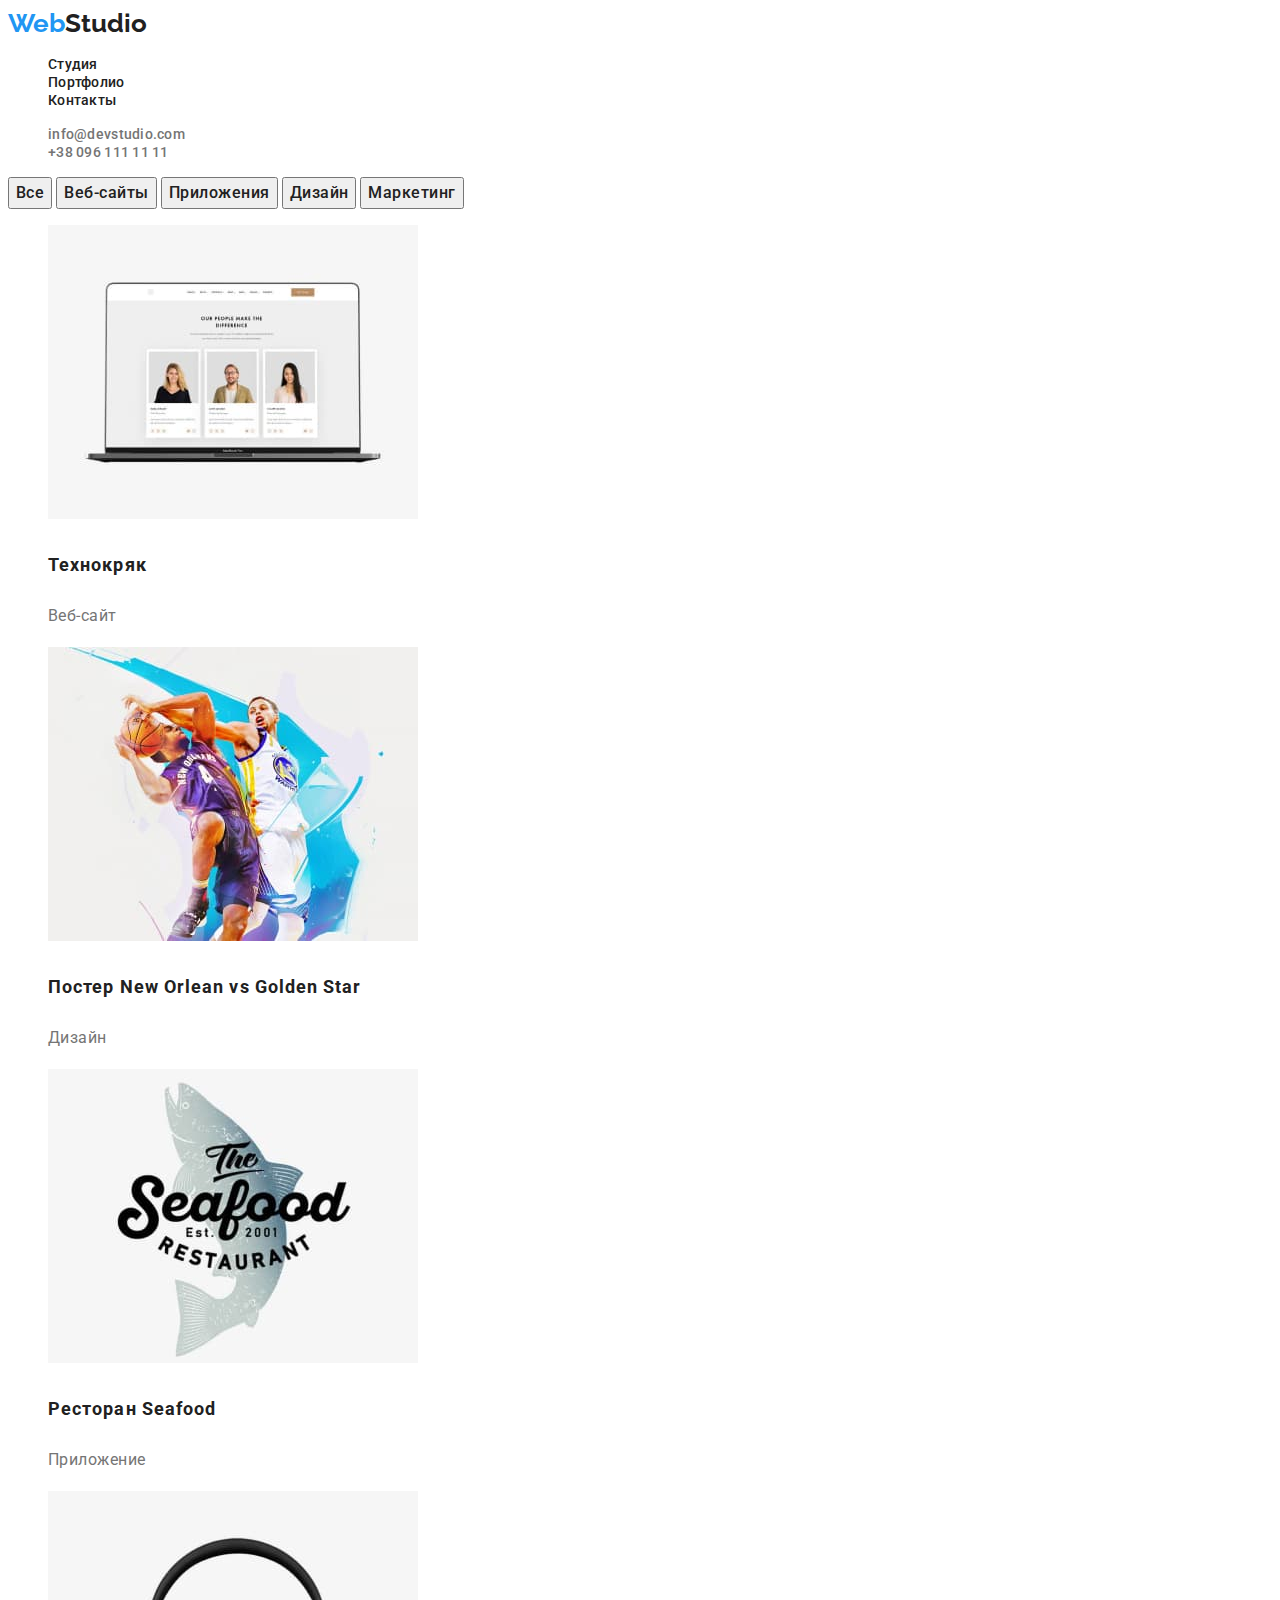
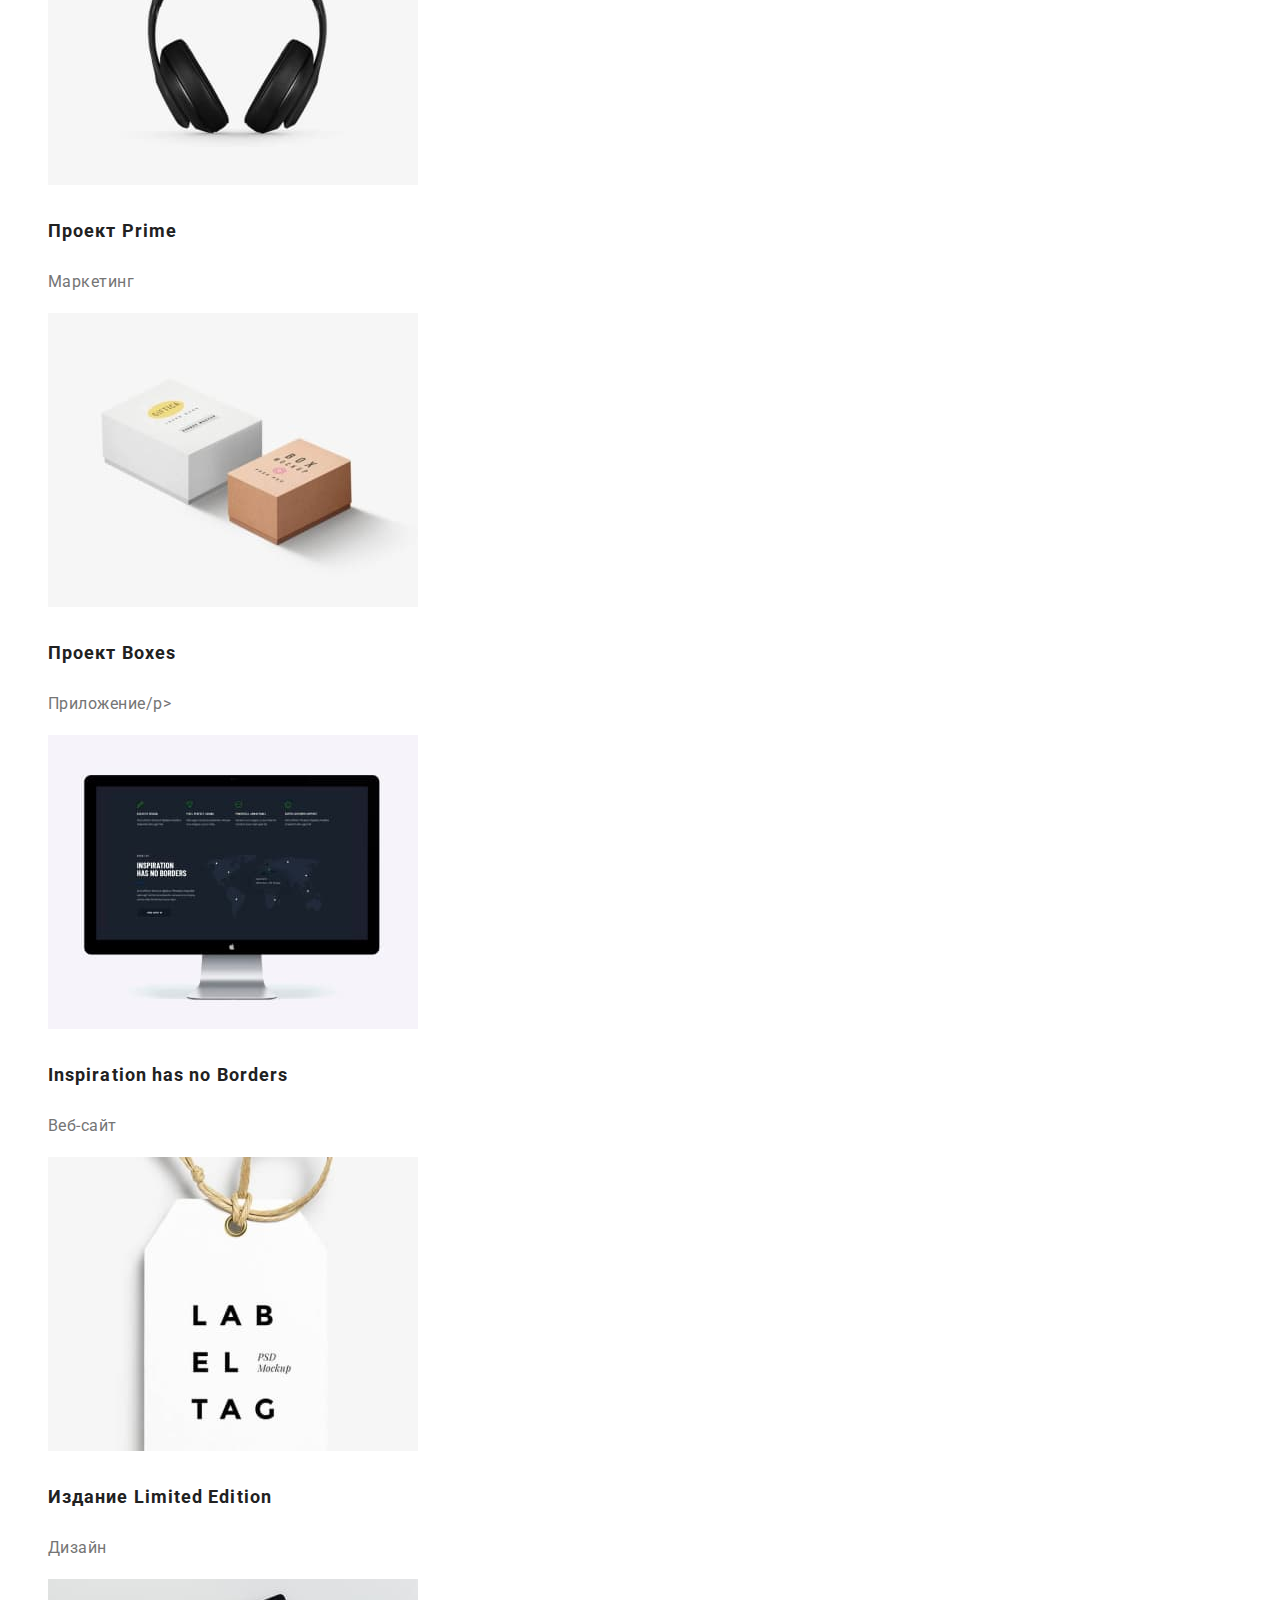
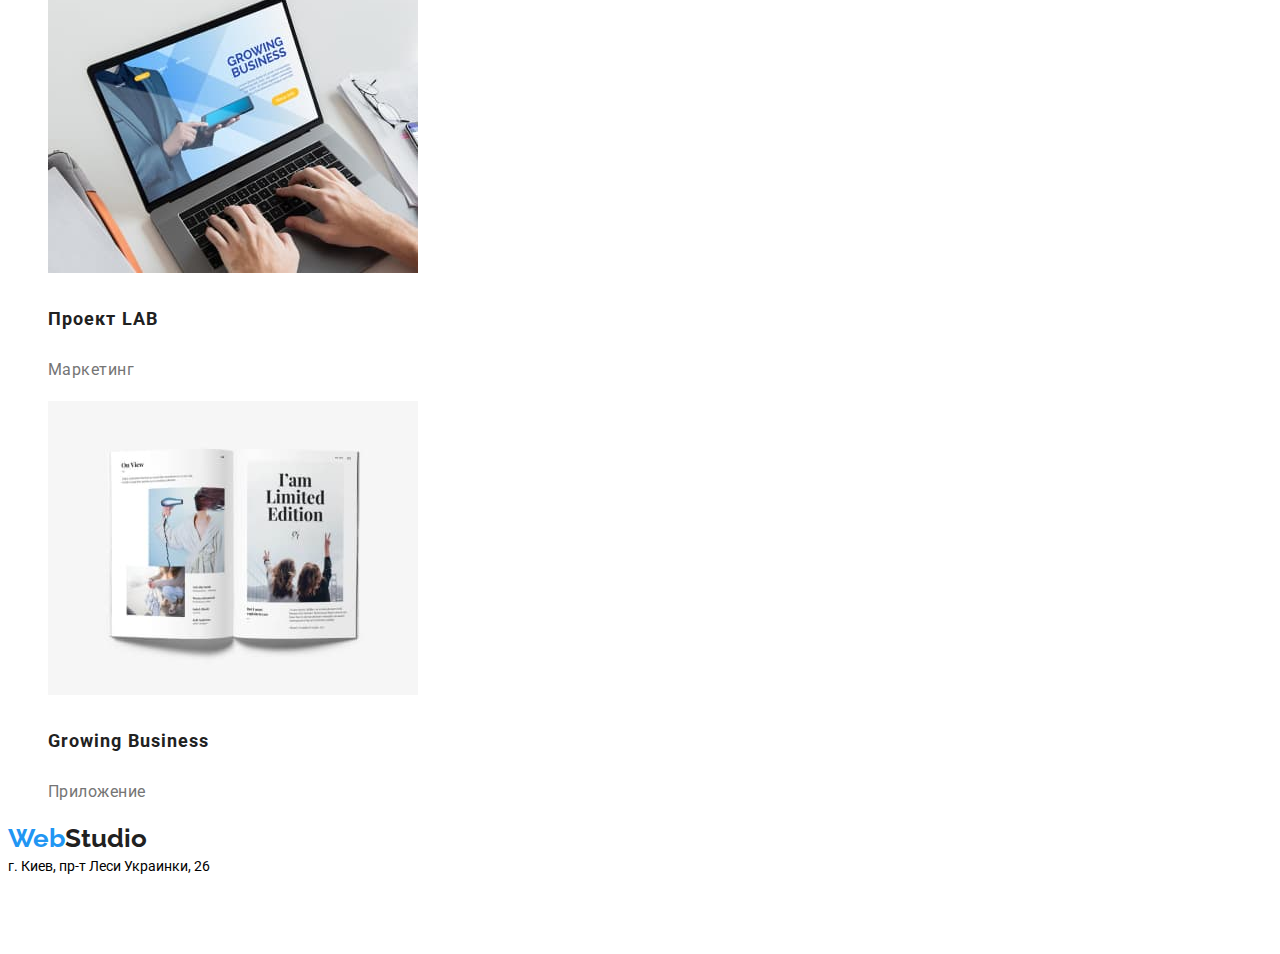
==== portfolio.html @ 8949ce8b "Portfolio" ====
<!DOCTYPE html>
<html lang="en">
<head>
    <meta charset="UTF-8">
    <meta http-equiv="X-UA-Compatible" content="IE=edge">
    <meta name="viewport" content="width=device-width, initial-scale=1.0">
    <title>goit-markup-hw-02</title>
</head>
<link rel="preconnect" href="https://fonts.googleapis.com">
<link rel="preconnect" href="https://fonts.gstatic.com" crossorigin>
<link href="https://fonts.googleapis.com/css2?family=Raleway:wght@700&family=Roboto:wght@400;500;700;900&display=swap"
    rel="stylesheet">
<link rel="stylesheet" href="css/style.css">

<body>
    <!-- Header -->
    <header class="header">
        <a href="" class="logo">
            <span class="logo1">Web</span>Studio
        </a>
        <nav class="header-nav">
            <ul>
                <li><a class="header-list" href="">Студия </a></li>
                <li><a class="header-list" href="">Портфолио</a></li>
                <li><a class="header-list" href="">Контакты</a></li>
            </ul>
        </nav>
        <ul>
            <li><a class="header-item" href="mailto:info@devstudio.com">info@devstudio.com</a></li>
            <li><a class="header-item" href="tel:+380961111111">+38 096 111 11 11</a></li>
        </ul>
    
    </header>

    <main>
        <!-- Navigation -->
        <section class="nav-prtf">
            <button class="nav-btn" type="button">Все</button>
            <button class="nav-btn" type="button">Веб-сайты</button>
            <button class="nav-btn" type="button">Приложения</button>
            <button class="nav-btn" type="button">Дизайн</button>
            <button class="nav-btn" type="button">Маркетинг</button>
        </section>
        <!-- 9 images -->
        <section class="prtf-img">
            <ul class="prtf-item">
                <li>
                    <img src="./images/portfolio/portfolio_img1.jpg" alt="Ноутбук с портфолио" width="370" height= "294">
                    <h3 class="prtf-item-name">Технокряк</h3>
                    <p class="prtf-item">Веб-сайт</p>
                </li>
                <li>
                    <img src="./images/portfolio/portfolio_img2.jpg" alt="Баскетбол." width="370" height= "294">
                    <h3 class="prtf-item-name">Постер New Orlean vs Golden Star</h3>
                    <p class="prtf-item">Дизайн</p>
                </li>
                <li>
                    <img src="./images/portfolio/portfolio_img3.jpg" alt="Ресторан рыбной еды" width="370" height= "294">
                    <h3 class="prtf-item-name">Ресторан Seafood</h3>
                    <p class="prtf-item">Приложение</p>
                </li>
                <li>
                    <img src="./images/portfolio/portfolio_img4.jpg" alt="Наушники" width="370" height= "294">
                    <h3 class="prtf-item-name">Проект Prime</h3>
                    <p class="prtf-item">Маркетинг</p>
                </li>
                <li>
                    <img src="./images/portfolio/portfolio_img5.jpg" alt="Белая и коричневая коробка" width="370" height= "294">
                    <h3 class="prtf-item-name">Проект Boxes</h3>
                    <p class="prtf-item">Приложение/p>
                </li>
                <li>
                    <img src="./images/portfolio/portfolio_img6.jpg" alt="Монитор с темным сайтом" width="370" height= "294">
                    <h3 class="prtf-item-name">Inspiration has no Borders</h3>
                    <p class="prtf-item">Веб-сайт</p>
                </li>
                <li>
                    <img src="./images/portfolio/portfolio_img7.jpg" alt="Бирка с названием" width="370" height= "294">
                    <h3 class="prtf-item-name">Издание Limited Edition</h3>
                    <p class="prtf-item">Дизайн</p>
                </li>
                <li>
                    <img src="./images/portfolio/portfolio_img8.jpg" alt="Рабочий ноутбук с сайтом" width="370" height= "294">
                    <h3 class="prtf-item-name">Проект LAB</h3>
                    <p class="prtf-item">Маркетинг</p>
                </li>
                <li>
                    <img src="./images/portfolio/portfolio_img9.jpg" alt="Книга лимитированная версия" width="370" height= "294">
                    <h3 class="prtf-item-name">Growing Business</h3>
                    <p class="prtf-item">Приложение</p>
                </li>
            </ul>
        </section>
    </main>
    

    <footer class="footer">
        <a class="logo" href="">
            <span class="logo1">Web</span>Studio
        </a>
        <address class="footer-adress">
            г. Киев, пр-т Леси Украинки, 26
            <ul class="footer-list">
                <li><a class="footer-item" href="mailto:info@example.com">info@example.com</a></li>
                <li><a class="footer-item" href="tel:+380991111111">+38 099 111 11 11</a></li>
            </ul>
        </address>
    </footer>
</body>
</html>
---- css/style.css ----
/*Header*/
a {
  text-decoration: none;
}
li {
  list-style-type: none;
}

.header {
}

.logo {
  font-family: "Raleway";
  font-style: normal;
  font-weight: 700;
  font-size: 26px;
  line-height: 31px;
  color: #212121;
}

.logo1 {
  color: #2196f3;
}

.header-nav {
}

.header-list {
  font-family: "Roboto";
  font-style: normal;
  font-weight: 500;
  font-size: 14px;
  line-height: 16px;
  letter-spacing: 0.02em;
  color: #212121;
}

.header-list:focus,
.header-list:hover {
  color: #2196f3;
}

.header-item {
  font-family: "Roboto";
  font-style: normal;
  font-weight: 500;
  font-size: 14px;
  line-height: 16px;
  letter-spacing: 0.02em;
  color: #757575;
}

/*Section-1-Hero*/

.hero {
}

.hero-title {
  font-family: "Roboto";
  font-style: normal;
  font-weight: 900;
  font-size: 44px;
  line-height: 60px;
  color: #ffffff;
}

.hero-btn {
  font-family: "Roboto";
  font-style: normal;
  font-weight: 700;
  font-size: 16px;
  line-height: 30px;
  color: #ffffff;
}

/*Section-2*/

.text {
}

.text-item-name {
  font-family: "Roboto";
  font-style: normal;
  font-weight: 700;
  font-size: 14px;
  line-height: 16px;
  letter-spacing: 0.03em;
  text-transform: uppercase;
  color: #212121;
}

.text-item {
  font-family: "Roboto";
  font-style: normal;
  font-weight: 400;
  font-size: 14px;
  line-height: 24px;
  color: #757575;
}

/*Section-3-do*/

.do {
}

.do-title {
  font-family: "Roboto";
  font-style: normal;
  font-weight: 700;
  font-size: 36px;
  line-height: 42px;
  text-align: center;
  letter-spacing: 0.03em;
  color: #212121;
}

.do-list {
}

.do-item {
}

/*Section-4-team*/

.team {
}

.team-title {
  font-family: "Roboto";
  font-style: normal;
  font-weight: 700;
  font-size: 36px;
  line-height: 42px;
  text-align: center;
  letter-spacing: 0.03em;

  color: #212121;
}

.team-list {
}

.team-item {
}

.team-person {
  font-family: "Roboto";
  font-style: normal;
  font-weight: 500;
  font-size: 16px;
  line-height: 19px;
  color: #212121;
}

.team-person-job {
  font-family: "Roboto";
  font-style: normal;
  font-weight: 400;
  font-size: 16px;
  line-height: 19px;
  color: #757575;
}

/*Footer*/
.footer {
}

.footer-logo {
  font-family: "Raleway";
  font-style: normal;
  font-weight: 700;
  font-size: 26px;
  line-height: 31px;
}

.footer-adress {
  font-family: "Roboto";
  font-style: normal;
  font-weight: 400;
  font-size: 14px;
  line-height: 24px;
  counter-reset: #ffffff;
}

.footer-list {
}

.footer-item {
  font-family: "Roboto";
  font-style: normal;
  font-weight: 400;
  font-size: 14px;
  line-height: 24px;

  color: rgba(255, 255, 255, 0.6);
}

/* Portfolio */

.nav-prtf {
}

.nav-btn {
  font-family: "Roboto";
  font-style: normal;
  font-weight: 500;
  font-size: 16px;
  line-height: 26px;
  /* identical to box height, or 162% */
  text-align: center;
  letter-spacing: 0.03em;
  color: #212121;
}
.nav-btn :focus,
.nav-btn :hover {
  color: #ffffff;
}

.prtf-img {
}

.prtf-item-name {
  font-family: "Roboto";
  font-style: normal;
  font-weight: 700;
  font-size: 18px;
  line-height: 36px;
  /* identical to box height, or 200% */
  letter-spacing: 0.06em;
  color: #212121;
}

.prtf-item {
  font-family: "Roboto";
  font-style: normal;
  font-weight: 400;
  font-size: 16px;
  line-height: 30px;
  /* identical to box height, or 188% */
  letter-spacing: 0.03em;
  color: #757575;
}
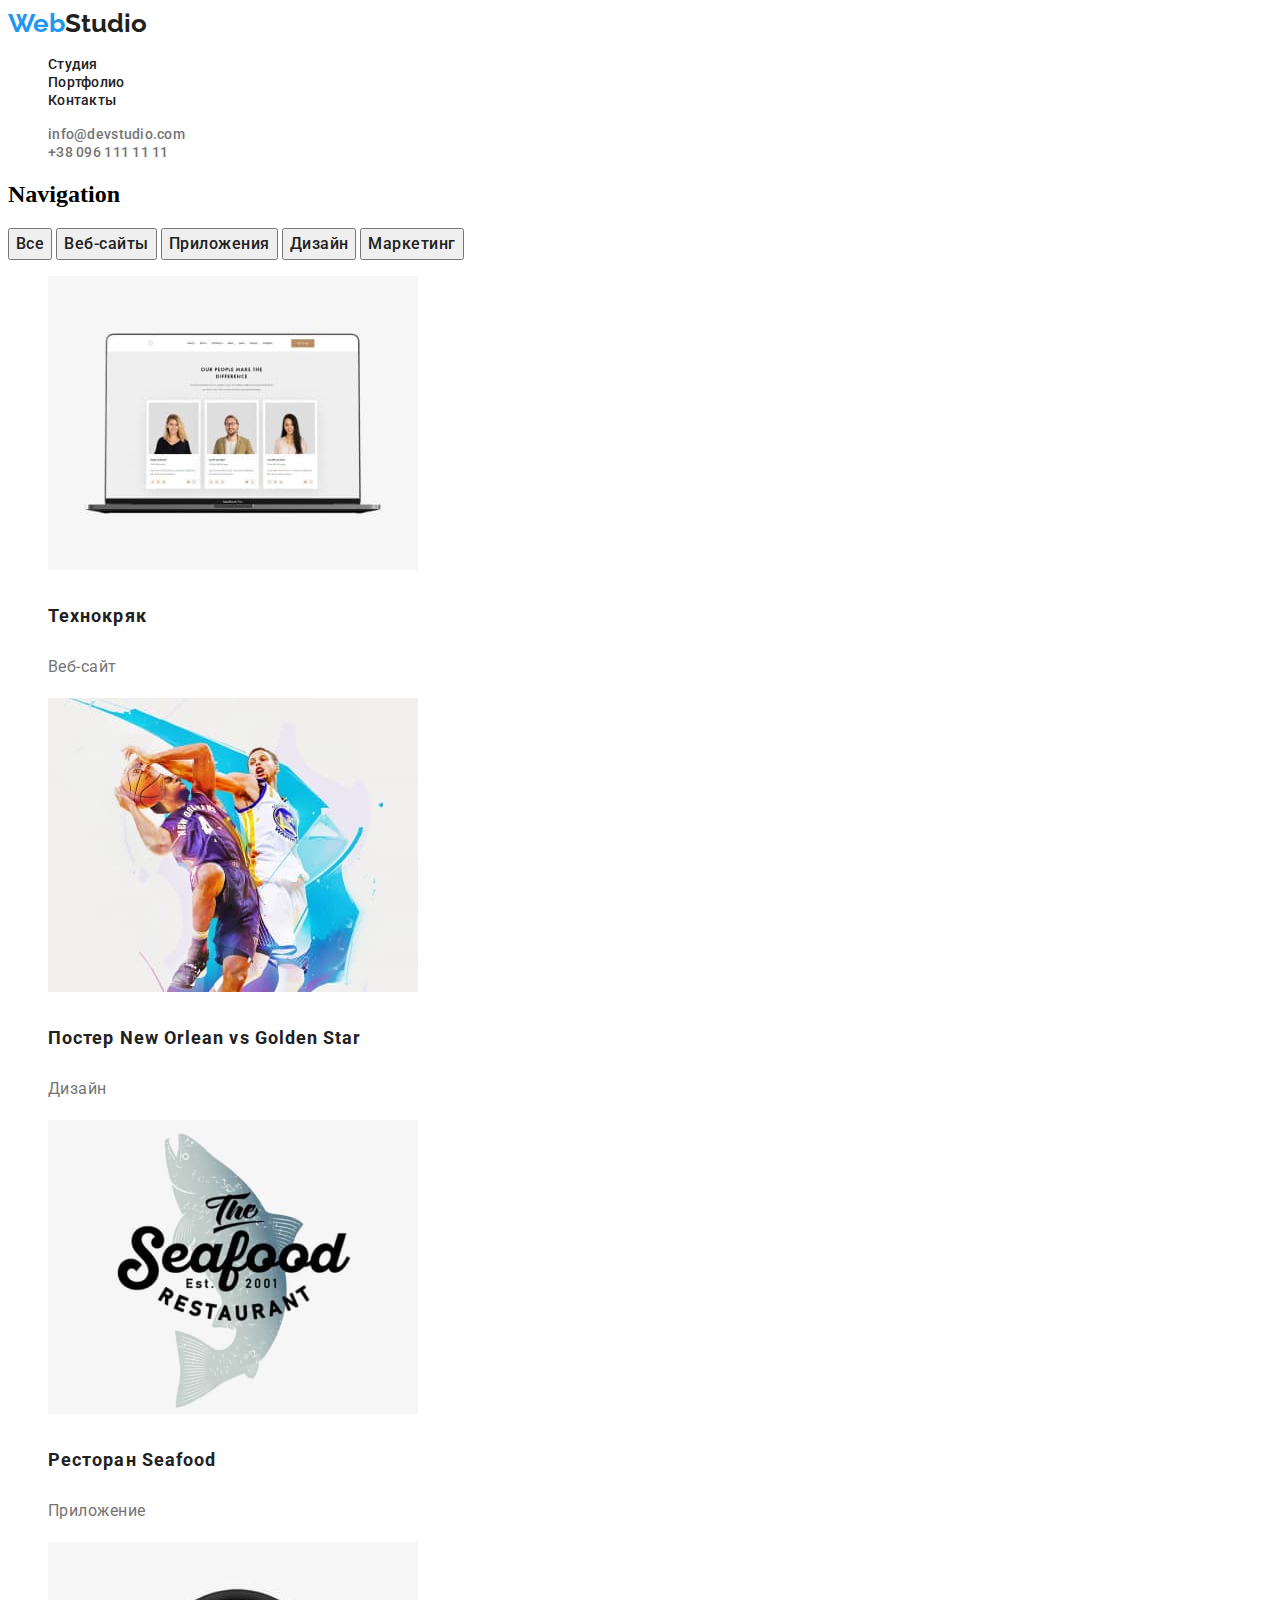
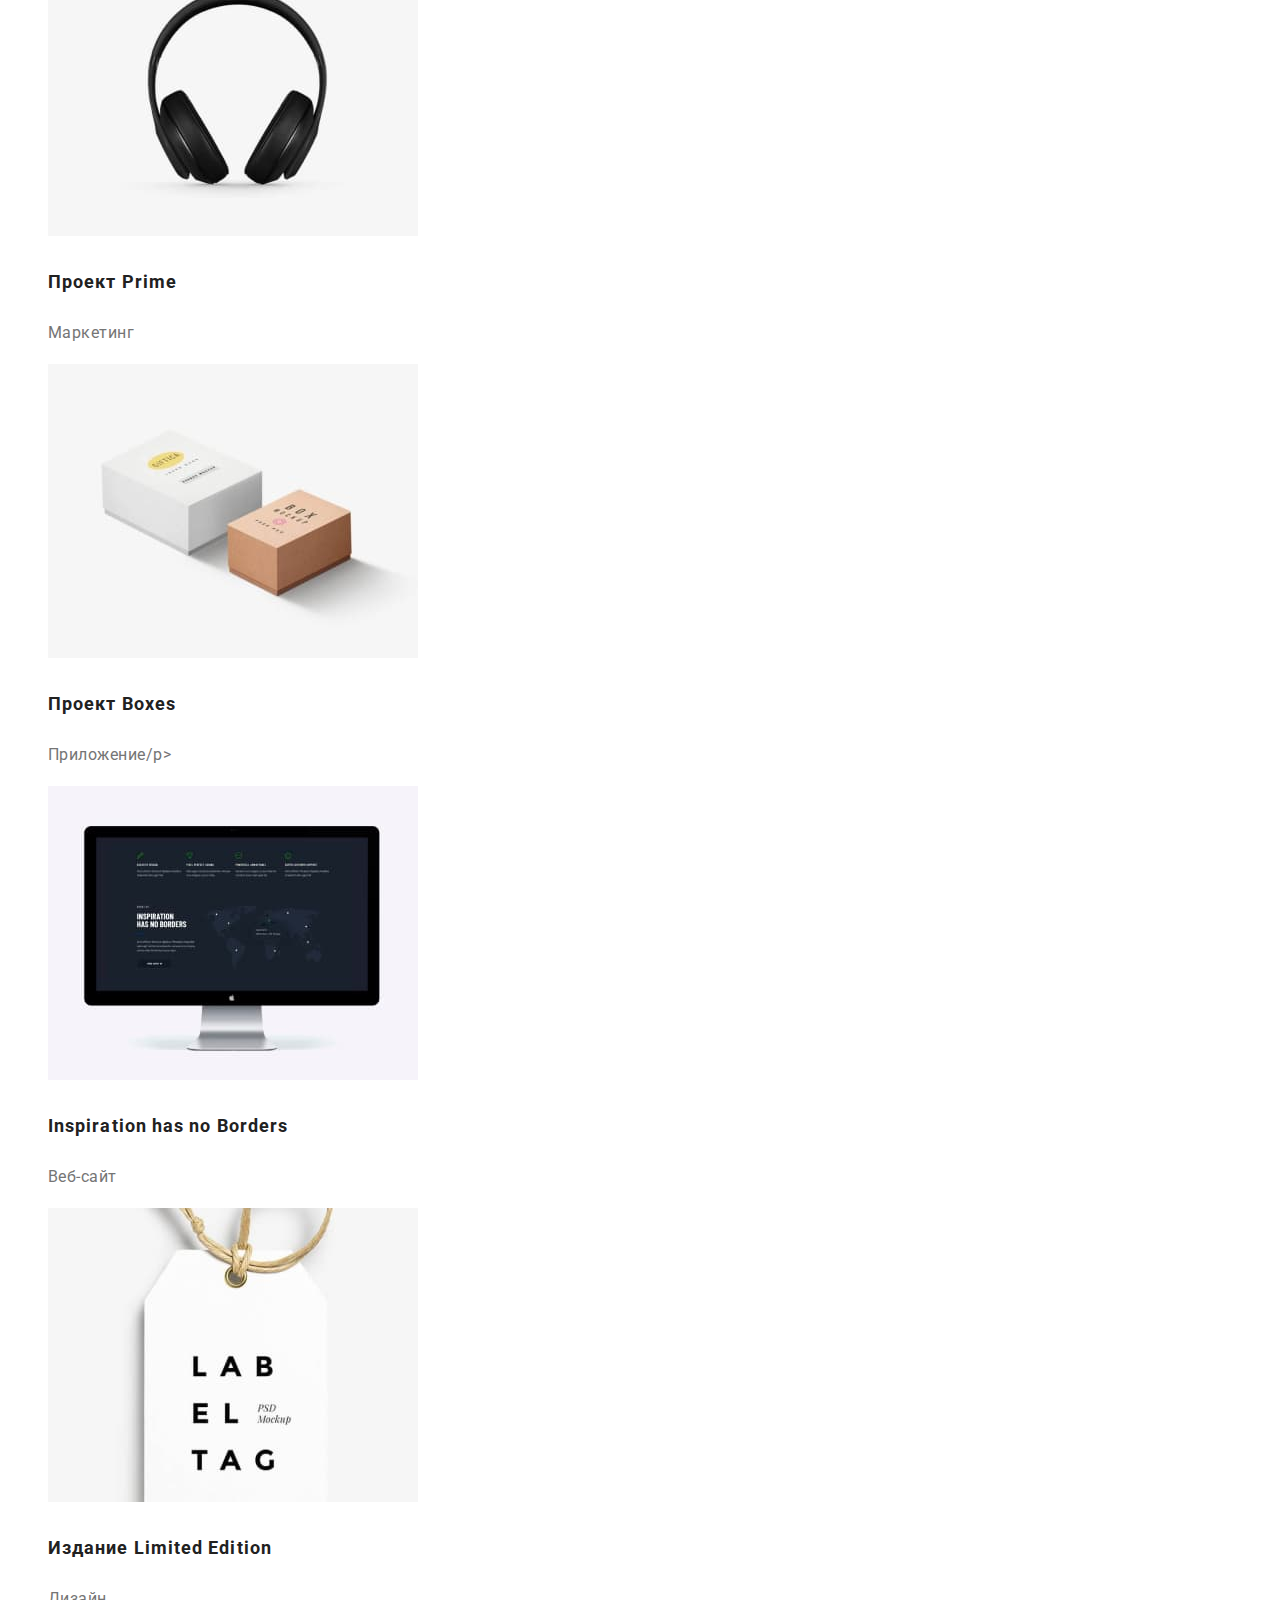
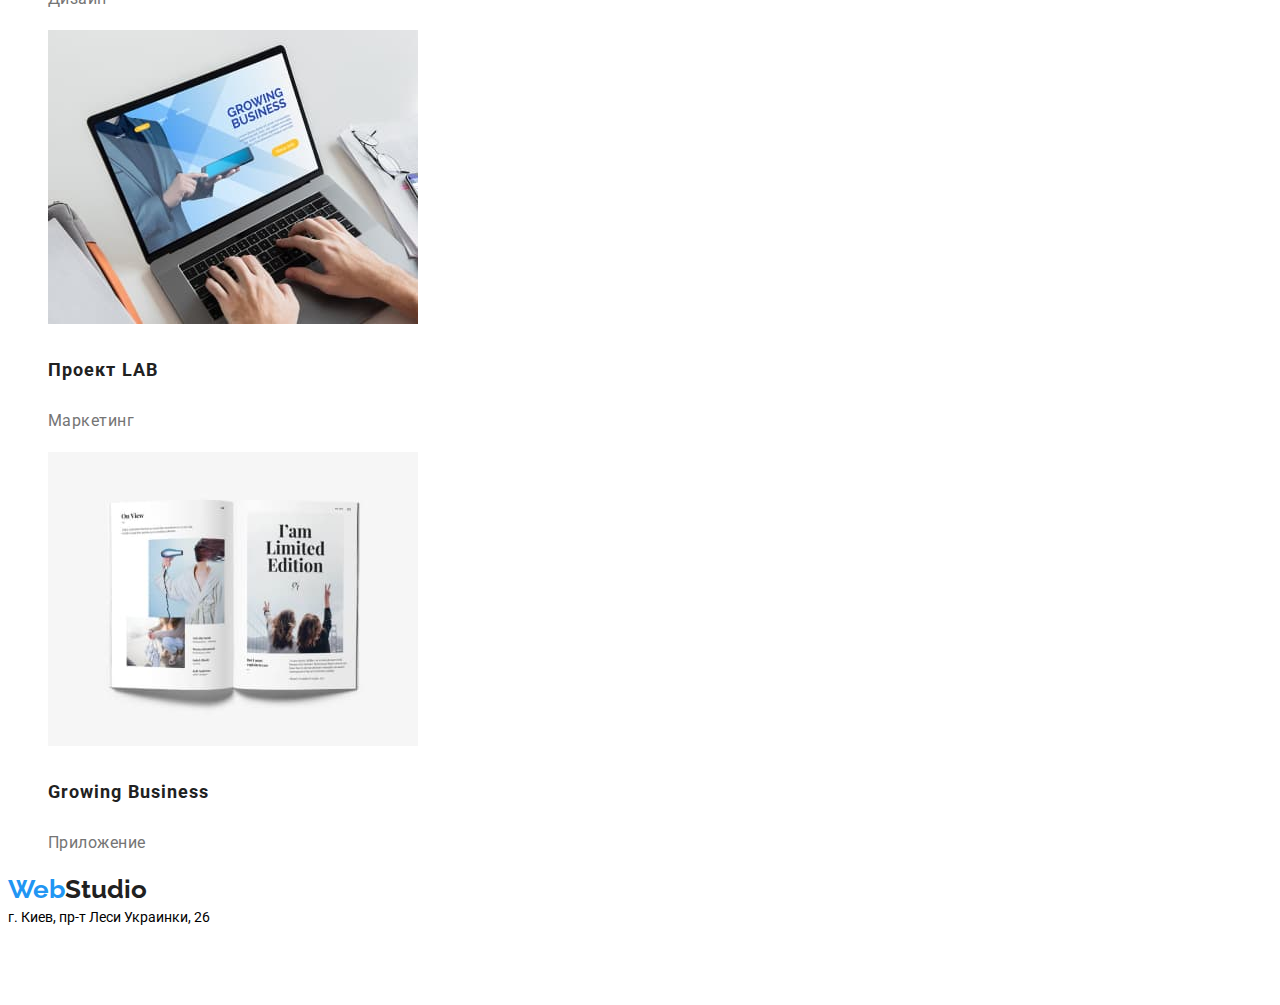
==== commit 008c7e66: "Update portfolio.html" ====
--- a/portfolio.html
+++ b/portfolio.html
@@ -5,12 +5,13 @@
     <meta http-equiv="X-UA-Compatible" content="IE=edge">
     <meta name="viewport" content="width=device-width, initial-scale=1.0">
     <title>goit-markup-hw-02</title>
+
+    <link rel="preconnect" href="https://fonts.googleapis.com">
+    <link rel="preconnect" href="https://fonts.gstatic.com" crossorigin>
+    <link href="https://fonts.googleapis.com/css2?family=Raleway:wght@700&family=Roboto:wght@400;500;700;900&display=swap"
+        rel="stylesheet">
+    <link rel="stylesheet" href="css/style.css">
 </head>
-<link rel="preconnect" href="https://fonts.googleapis.com">
-<link rel="preconnect" href="https://fonts.gstatic.com" crossorigin>
-<link href="https://fonts.googleapis.com/css2?family=Raleway:wght@700&family=Roboto:wght@400;500;700;900&display=swap"
-    rel="stylesheet">
-<link rel="stylesheet" href="css/style.css">
 
 <body>
     <!-- Header -->
@@ -34,7 +35,9 @@
 
     <main>
         <!-- Navigation -->
+        
         <section class="nav-prtf">
+            <h2>Navigation</h2>
             <button class="nav-btn" type="button">Все</button>
             <button class="nav-btn" type="button">Веб-сайты</button>
             <button class="nav-btn" type="button">Приложения</button>
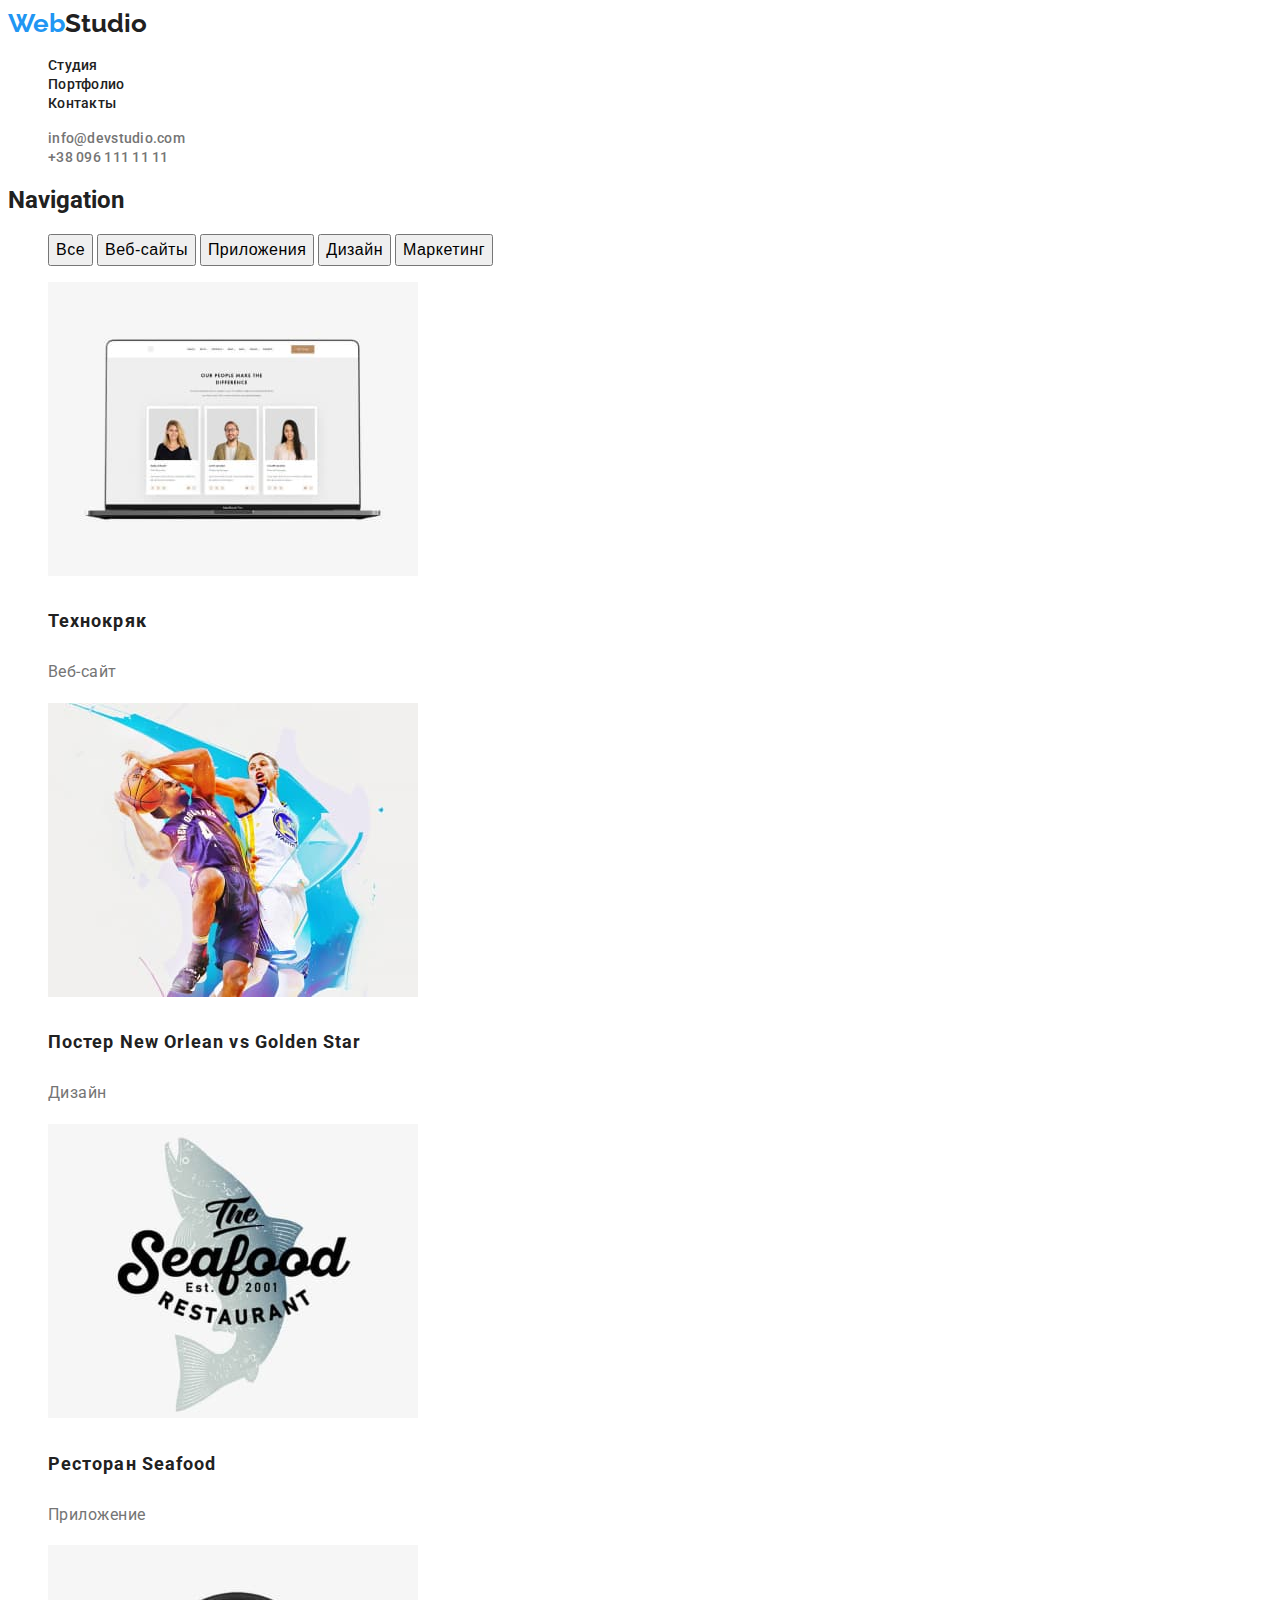
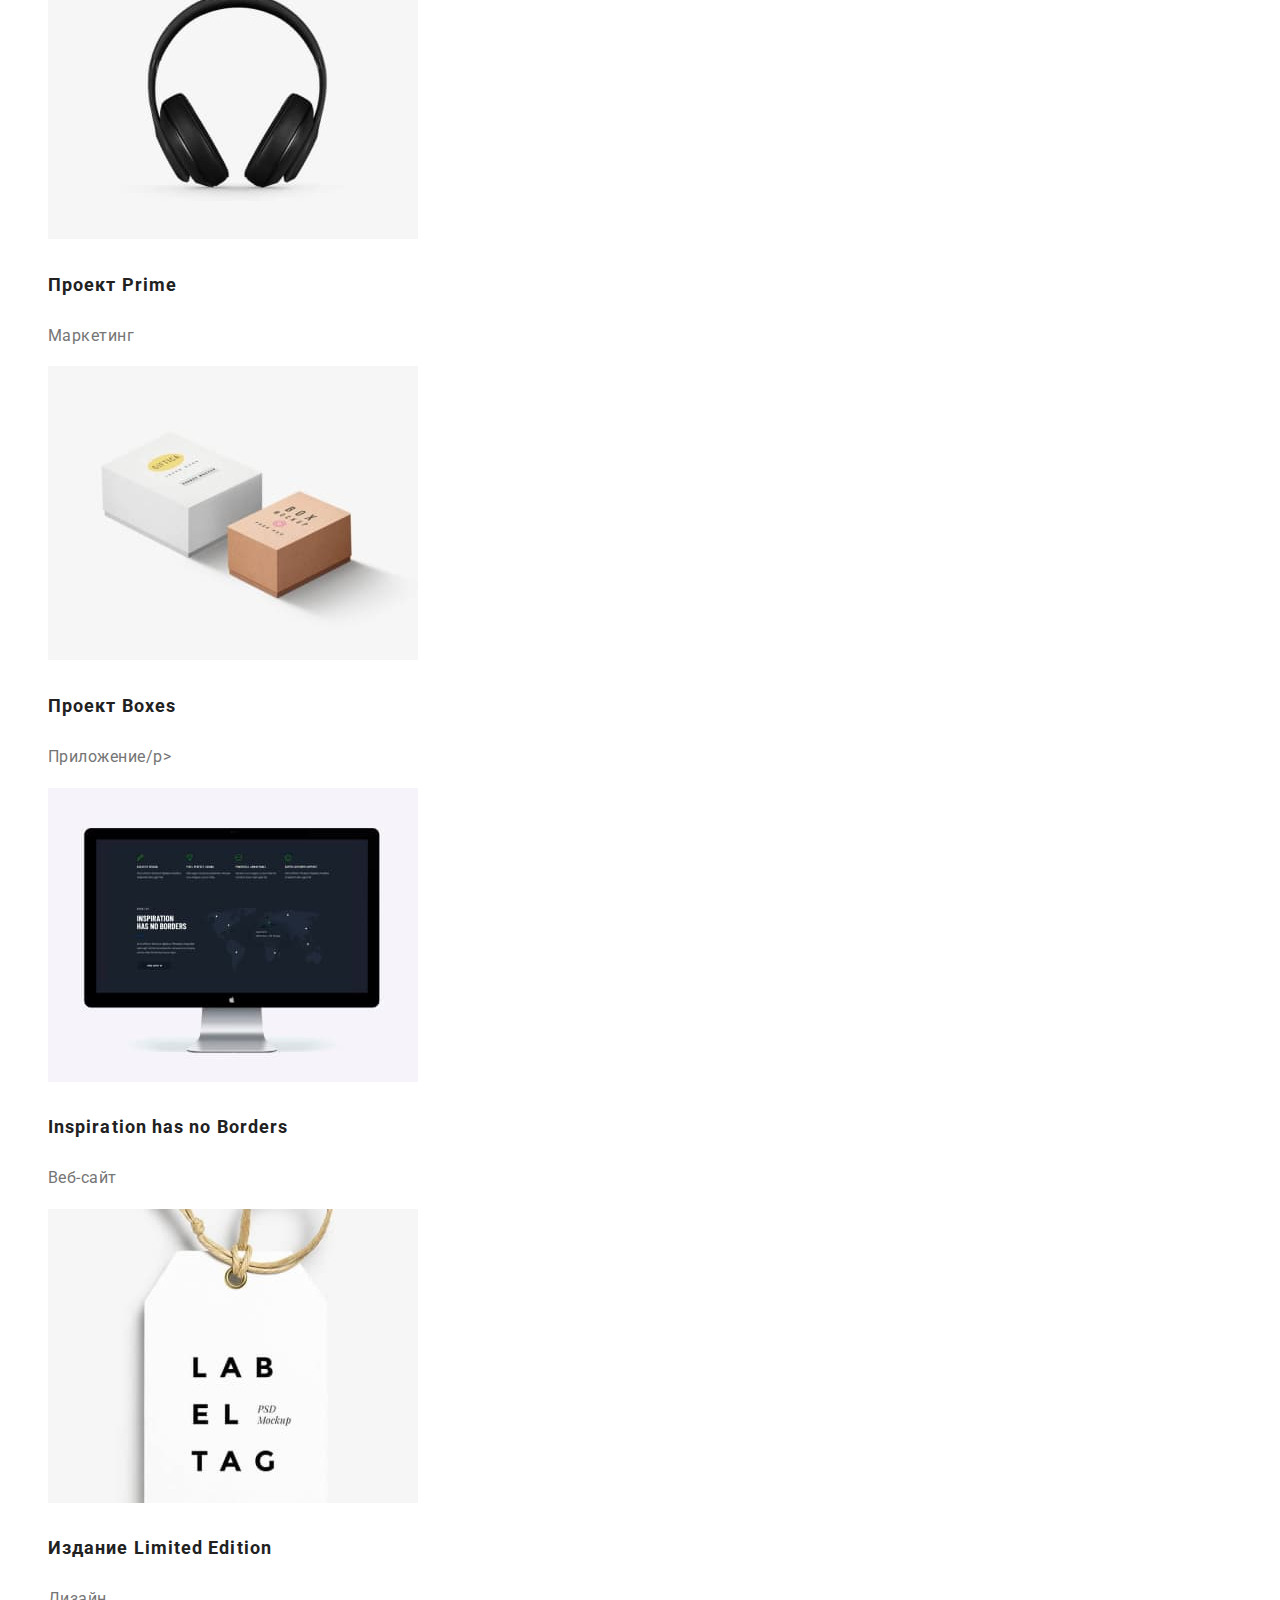
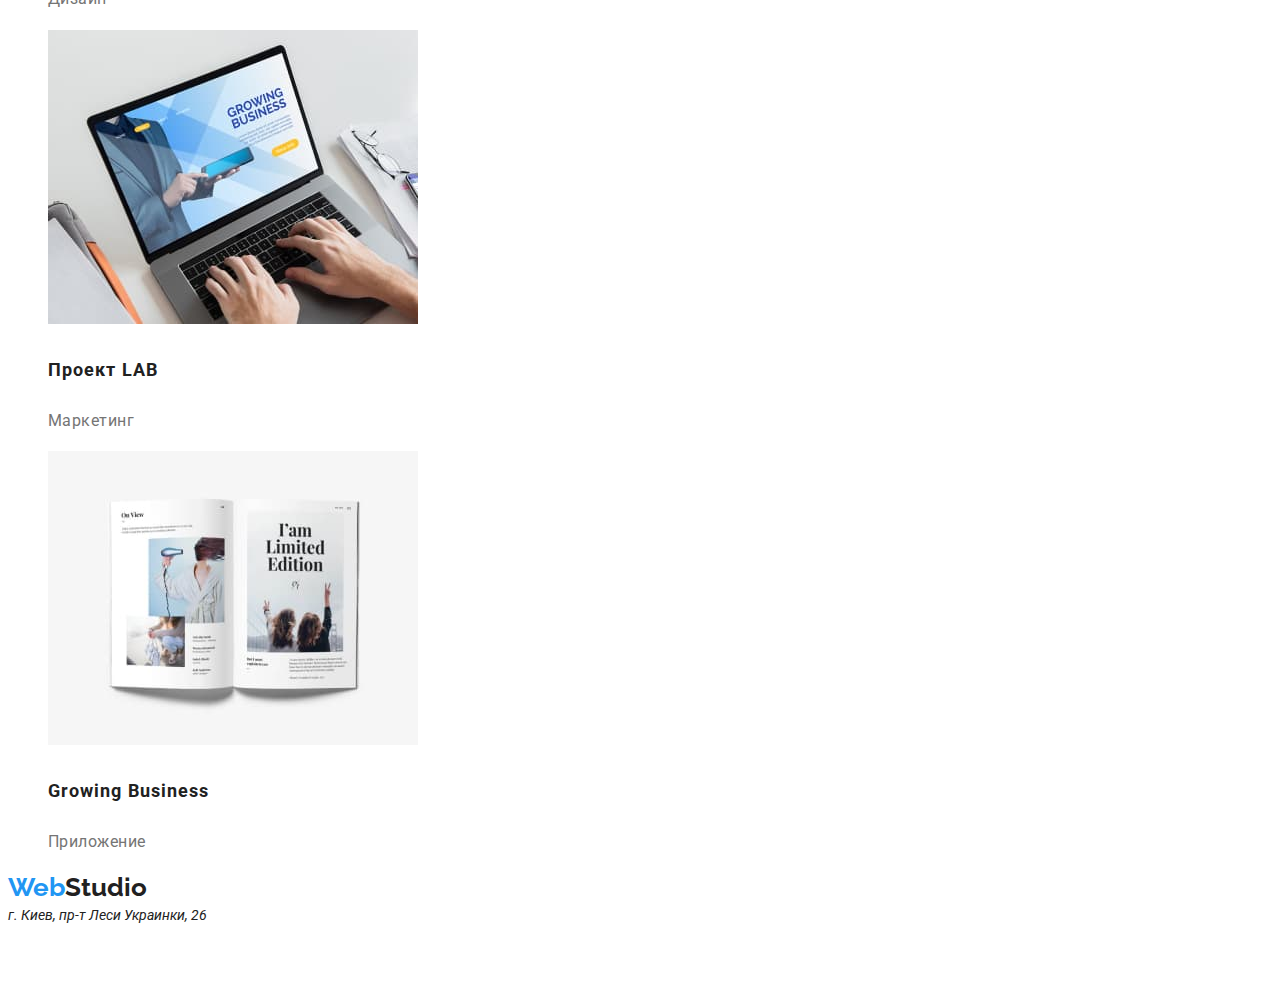
==== commit 1e110331: "portfolio" ====
--- a/portfolio.html
+++ b/portfolio.html
@@ -1,5 +1,5 @@
 <!DOCTYPE html>
-<html lang="en">
+<html lang="ru">
 <head>
     <meta charset="UTF-8">
     <meta http-equiv="X-UA-Compatible" content="IE=edge">
@@ -38,11 +38,13 @@
         
         <section class="nav-prtf">
             <h2>Navigation</h2>
-            <button class="nav-btn" type="button">Все</button>
-            <button class="nav-btn" type="button">Веб-сайты</button>
-            <button class="nav-btn" type="button">Приложения</button>
-            <button class="nav-btn" type="button">Дизайн</button>
-            <button class="nav-btn" type="button">Маркетинг</button>
+                <ul>
+                    <button class="nav-btn" type="button">Все</button>
+                    <button class="nav-btn" type="button">Веб-сайты</button>
+                    <button class="nav-btn" type="button">Приложения</button>
+                    <button class="nav-btn" type="button">Дизайн</button>
+                    <button class="nav-btn" type="button">Маркетинг</button>
+                </ul>
         </section>
         <!-- 9 images -->
         <section class="prtf-img">
@@ -96,7 +98,7 @@
         </section>
     </main>
     
-
+<!-- Footer -->
     <footer class="footer">
         <a class="logo" href="">
             <span class="logo1">Web</span>Studio
--- a/css/style.css
+++ b/css/style.css
@@ -6,15 +6,25 @@
   list-style-type: none;
 }
 
+body {
+  font-family: "Roboto", sans-serif;
+  color: #212121;
+}
+button {
+  cursor: pointer;
+}
+
+/*-------------Header------------*/
+
 .header {
 }
 
 .logo {
-  font-family: "Raleway";
+  font-family: "Raleway", sans-serif;
   font-style: normal;
   font-weight: 700;
   font-size: 26px;
-  line-height: 31px;
+  line-height: 1.19;
   color: #212121;
 }
 
@@ -26,11 +36,11 @@
 }
 
 .header-list {
-  font-family: "Roboto";
-  font-style: normal;
-  font-weight: 500;
-  font-size: 14px;
-  line-height: 16px;
+  font-family: "Roboto", sans-serif;
+  font-style: normal;
+  font-weight: 500;
+  font-size: 14px;
+  line-height: 1.14;
   letter-spacing: 0.02em;
   color: #212121;
 }
@@ -41,77 +51,75 @@
 }
 
 .header-item {
-  font-family: "Roboto";
-  font-style: normal;
-  font-weight: 500;
-  font-size: 14px;
-  line-height: 16px;
+  font-weight: 500;
+  font-size: 14px;
+  line-height: 1.14;
   letter-spacing: 0.02em;
   color: #757575;
 }
 
-/*Section-1-Hero*/
+.header-item:focus,
+.header-item:hover {
+  color: #2196f3;
+}
+
+/*------------Section-1-Hero------------*/
 
 .hero {
 }
 
 .hero-title {
-  font-family: "Roboto";
+  font-family: "Roboto", sans-serif;
   font-style: normal;
   font-weight: 900;
   font-size: 44px;
-  line-height: 60px;
+  line-height: 1.36;
   color: #ffffff;
 }
 
 .hero-btn {
-  font-family: "Roboto";
-  font-style: normal;
-  font-weight: 700;
-  font-size: 16px;
-  line-height: 30px;
+  font-family: "Roboto", sans-serif;
+  font-style: normal;
+  font-weight: 700;
+  font-size: 16px;
+  line-height: 1.85;
   color: #ffffff;
 }
 
-/*Section-2*/
+/*------------Section-2------------*/
 
 .text {
 }
 
 .text-item-name {
-  font-family: "Roboto";
-  font-style: normal;
-  font-weight: 700;
-  font-size: 14px;
-  line-height: 16px;
+  font-family: "Roboto", sans-serif;
+  font-style: normal;
+  font-weight: 700;
+  font-size: 14px;
+  line-height: 1.14;
   letter-spacing: 0.03em;
   text-transform: uppercase;
-  color: #212121;
 }
 
 .text-item {
-  font-family: "Roboto";
-  font-style: normal;
-  font-weight: 400;
-  font-size: 14px;
-  line-height: 24px;
-  color: #757575;
-}
-
-/*Section-3-do*/
+  font-size: 14px;
+  line-height: 1.7;
+  color: #757575;
+}
+
+/*------------Section-3-do------------*/
 
 .do {
 }
 
 .do-title {
-  font-family: "Roboto";
+  font-family: "Roboto", sans-serif;
   font-style: normal;
   font-weight: 700;
   font-size: 36px;
-  line-height: 42px;
+  line-height: 1.16;
   text-align: center;
   letter-spacing: 0.03em;
-  color: #212121;
 }
 
 .do-list {
@@ -120,21 +128,19 @@
 .do-item {
 }
 
-/*Section-4-team*/
+/*------------Section-4-team------------*/
 
 .team {
 }
 
 .team-title {
-  font-family: "Roboto";
+  font-family: "Roboto", sans-serif;
   font-style: normal;
   font-weight: 700;
   font-size: 36px;
-  line-height: 42px;
+  line-height: 1.16;
   text-align: center;
   letter-spacing: 0.03em;
-
-  color: #212121;
 }
 
 .team-list {
@@ -144,7 +150,7 @@
 }
 
 .team-person {
-  font-family: "Roboto";
+  font-family: "Roboto", sans-serif;
   font-style: normal;
   font-weight: 500;
   font-size: 16px;
@@ -153,29 +159,24 @@
 }
 
 .team-person-job {
-  font-family: "Roboto";
-  font-style: normal;
-  font-weight: 400;
-  font-size: 16px;
-  line-height: 19px;
-  color: #757575;
-}
-
-/*Footer*/
+  font-size: 16px;
+  line-height: 1.18;
+  color: #757575;
+}
+
+/*------------Footer------------*/
 .footer {
 }
 
 .footer-logo {
-  font-family: "Raleway";
+  font-family: "Raleway", sans-serif;
   font-style: normal;
   font-weight: 700;
   font-size: 26px;
-  line-height: 31px;
+  line-height: 1.19;
 }
 
 .footer-adress {
-  font-family: "Roboto";
-  font-style: normal;
   font-weight: 400;
   font-size: 14px;
   line-height: 24px;
@@ -186,30 +187,23 @@
 }
 
 .footer-item {
-  font-family: "Roboto";
-  font-style: normal;
   font-weight: 400;
   font-size: 14px;
-  line-height: 24px;
-
+  line-height: 1.17;
   color: rgba(255, 255, 255, 0.6);
 }
 
-/* Portfolio */
+/* ------------PORTFOLIO------------ */
 
 .nav-prtf {
 }
 
 .nav-btn {
-  font-family: "Roboto";
-  font-style: normal;
-  font-weight: 500;
-  font-size: 16px;
-  line-height: 26px;
-  /* identical to box height, or 162% */
+  font-weight: 500;
+  font-size: 16px;
+  line-height: 1.62;
   text-align: center;
   letter-spacing: 0.03em;
-  color: #212121;
 }
 .nav-btn :focus,
 .nav-btn :hover {
@@ -220,23 +214,16 @@
 }
 
 .prtf-item-name {
-  font-family: "Roboto";
-  font-style: normal;
   font-weight: 700;
   font-size: 18px;
-  line-height: 36px;
-  /* identical to box height, or 200% */
+  line-height: 2;
   letter-spacing: 0.06em;
   color: #212121;
 }
 
 .prtf-item {
-  font-family: "Roboto";
-  font-style: normal;
-  font-weight: 400;
-  font-size: 16px;
-  line-height: 30px;
-  /* identical to box height, or 188% */
-  letter-spacing: 0.03em;
-  color: #757575;
-}
+  font-size: 16px;
+  line-height: 1.85;
+  letter-spacing: 0.03em;
+  color: #757575;
+}
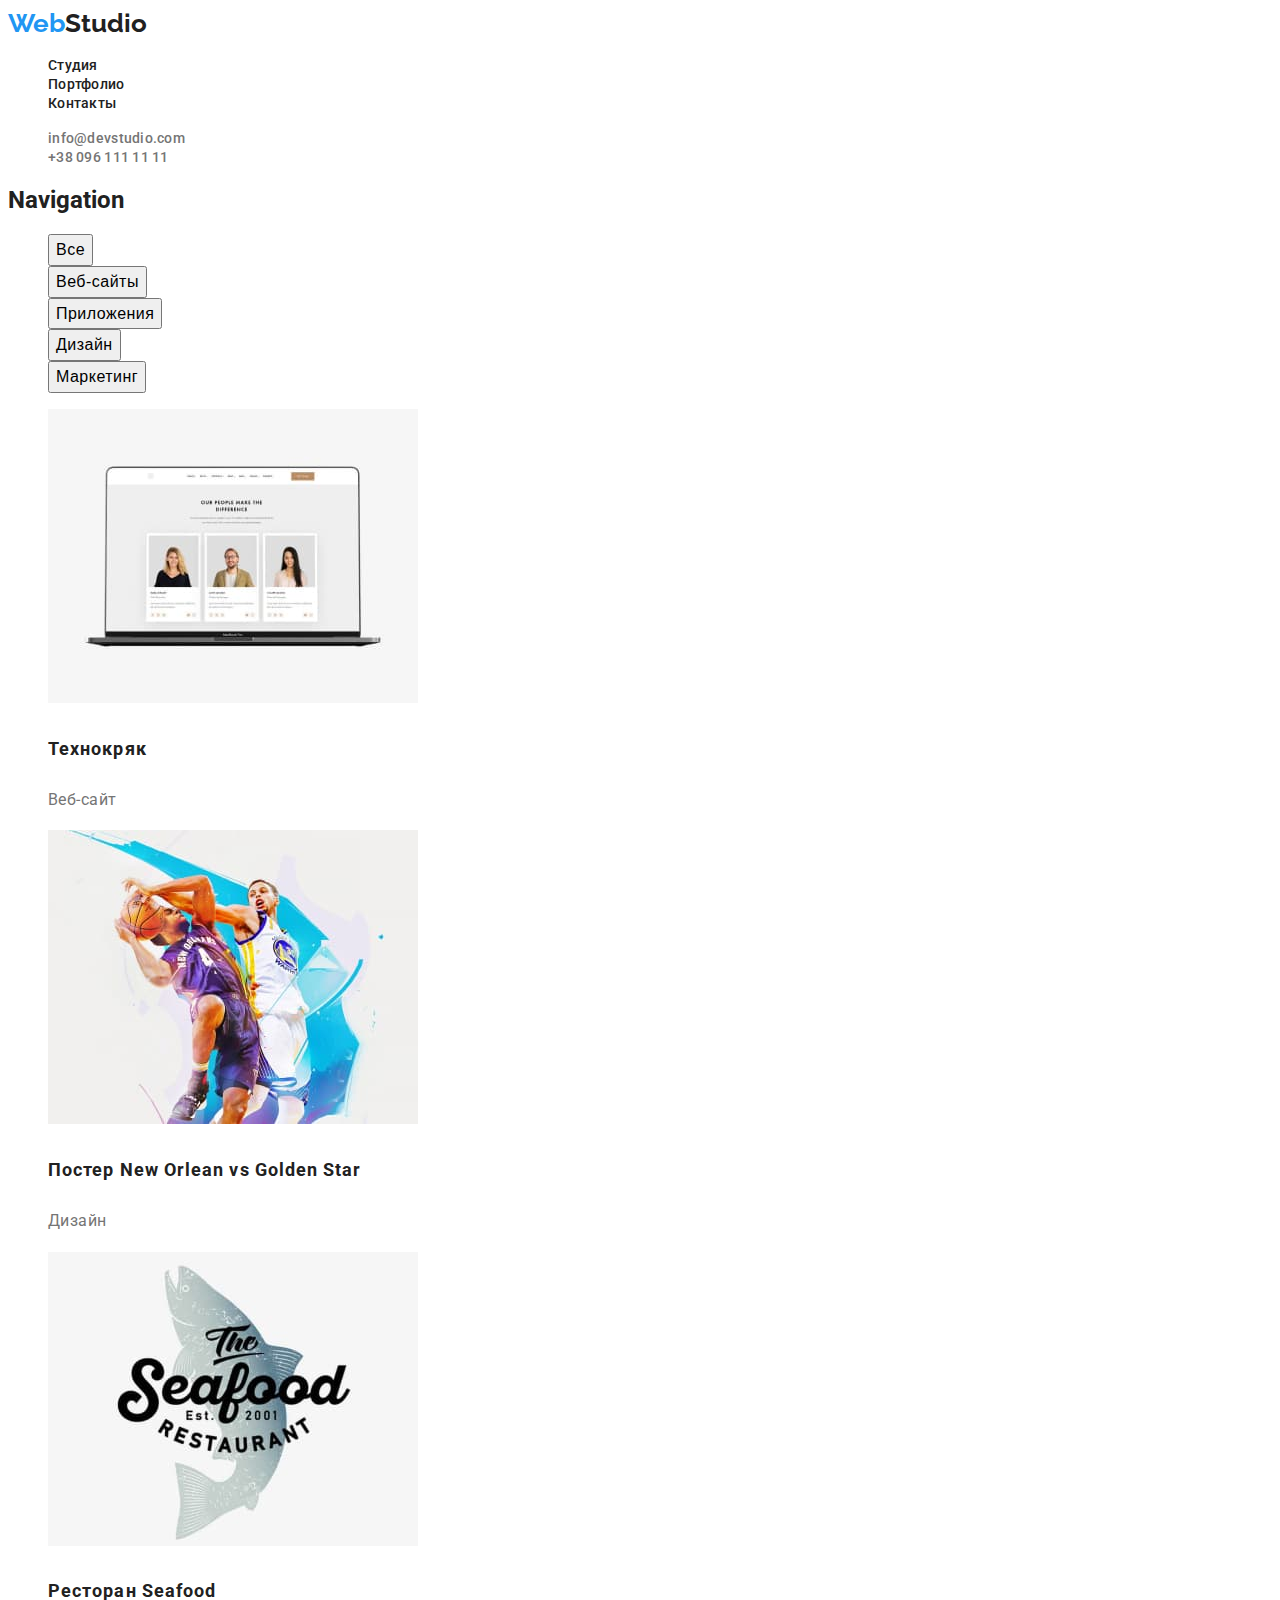
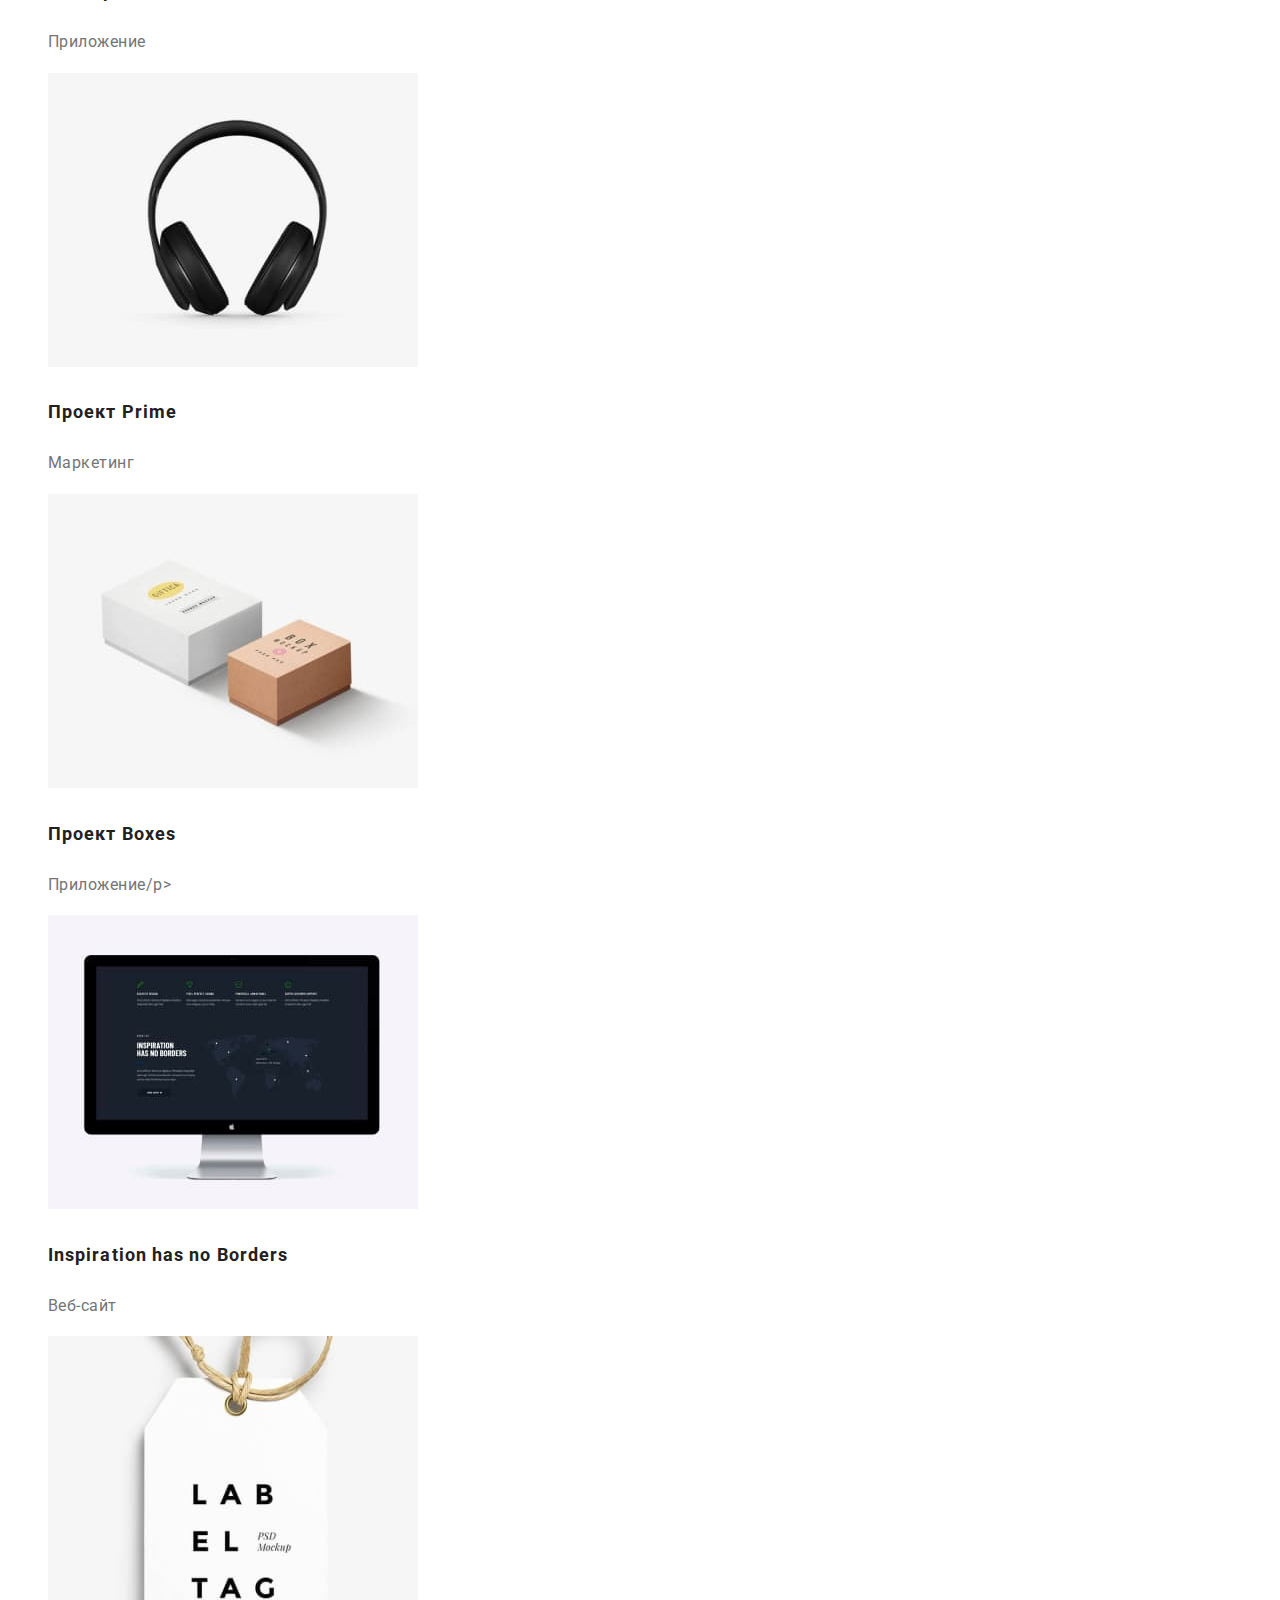
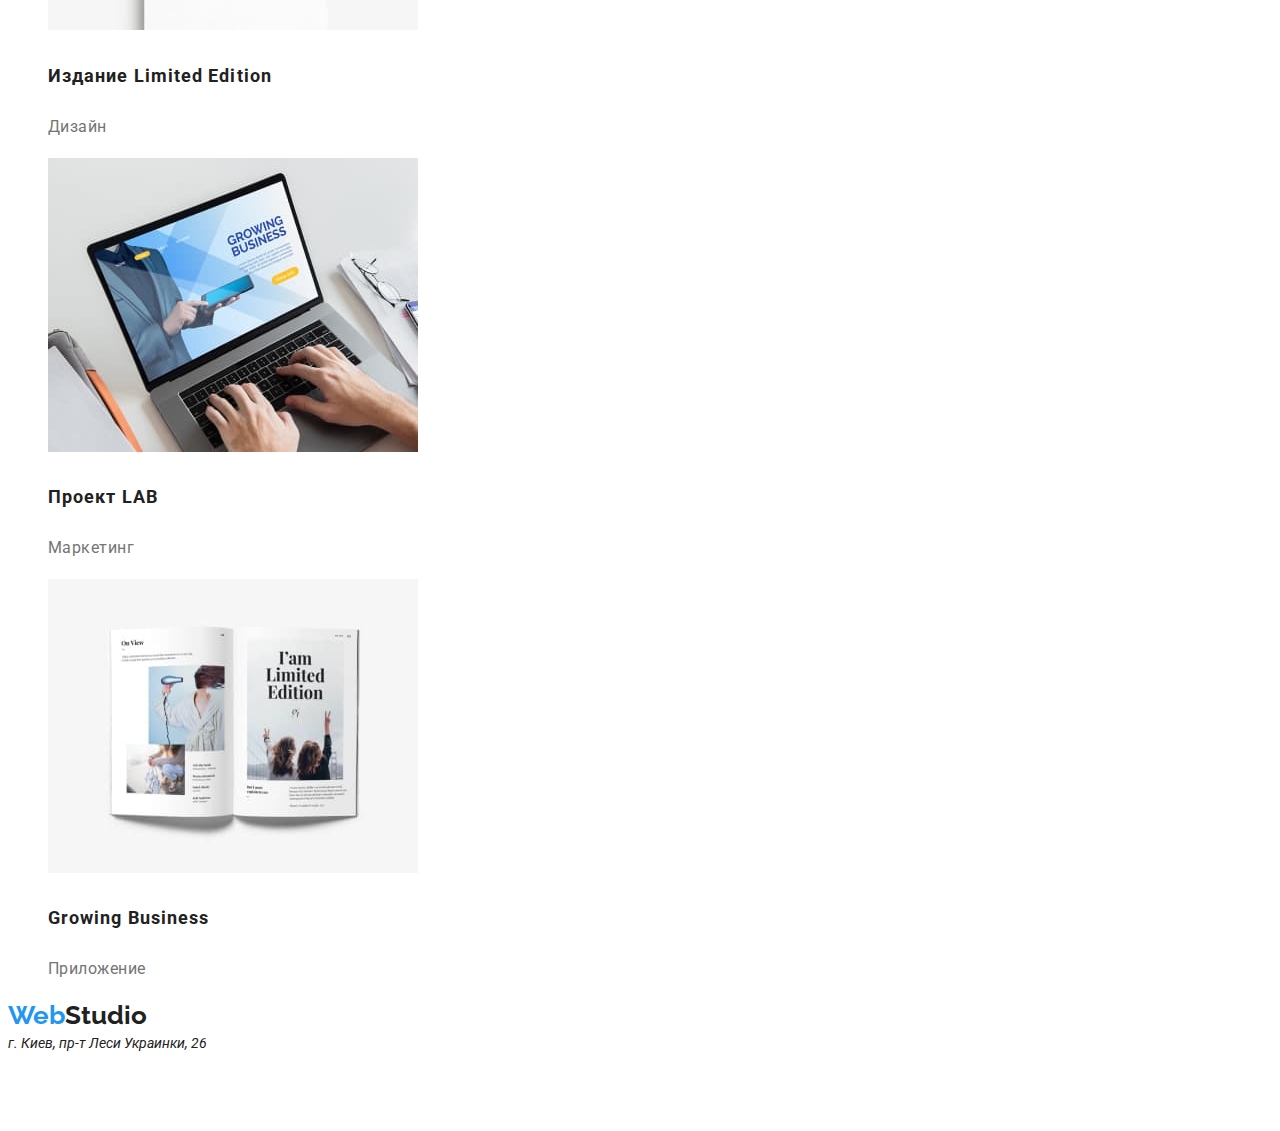
==== commit 9aee8a24: "port" ====
--- a/portfolio.html
+++ b/portfolio.html
@@ -39,11 +39,11 @@
         <section class="nav-prtf">
             <h2>Navigation</h2>
                 <ul>
-                    <button class="nav-btn" type="button">Все</button>
-                    <button class="nav-btn" type="button">Веб-сайты</button>
-                    <button class="nav-btn" type="button">Приложения</button>
-                    <button class="nav-btn" type="button">Дизайн</button>
-                    <button class="nav-btn" type="button">Маркетинг</button>
+                    <li><button class="nav-btn" type="button">Все</button></li>
+                    <li><button class="nav-btn" type="button">Веб-сайты</button></li>
+                    <li><button class="nav-btn" type="button">Приложения</button></li>
+                    <li><button class="nav-btn" type="button">Дизайн</button></li>
+                    <li><button class="nav-btn" type="button">Маркетинг</button></li>
                 </ul>
         </section>
         <!-- 9 images -->
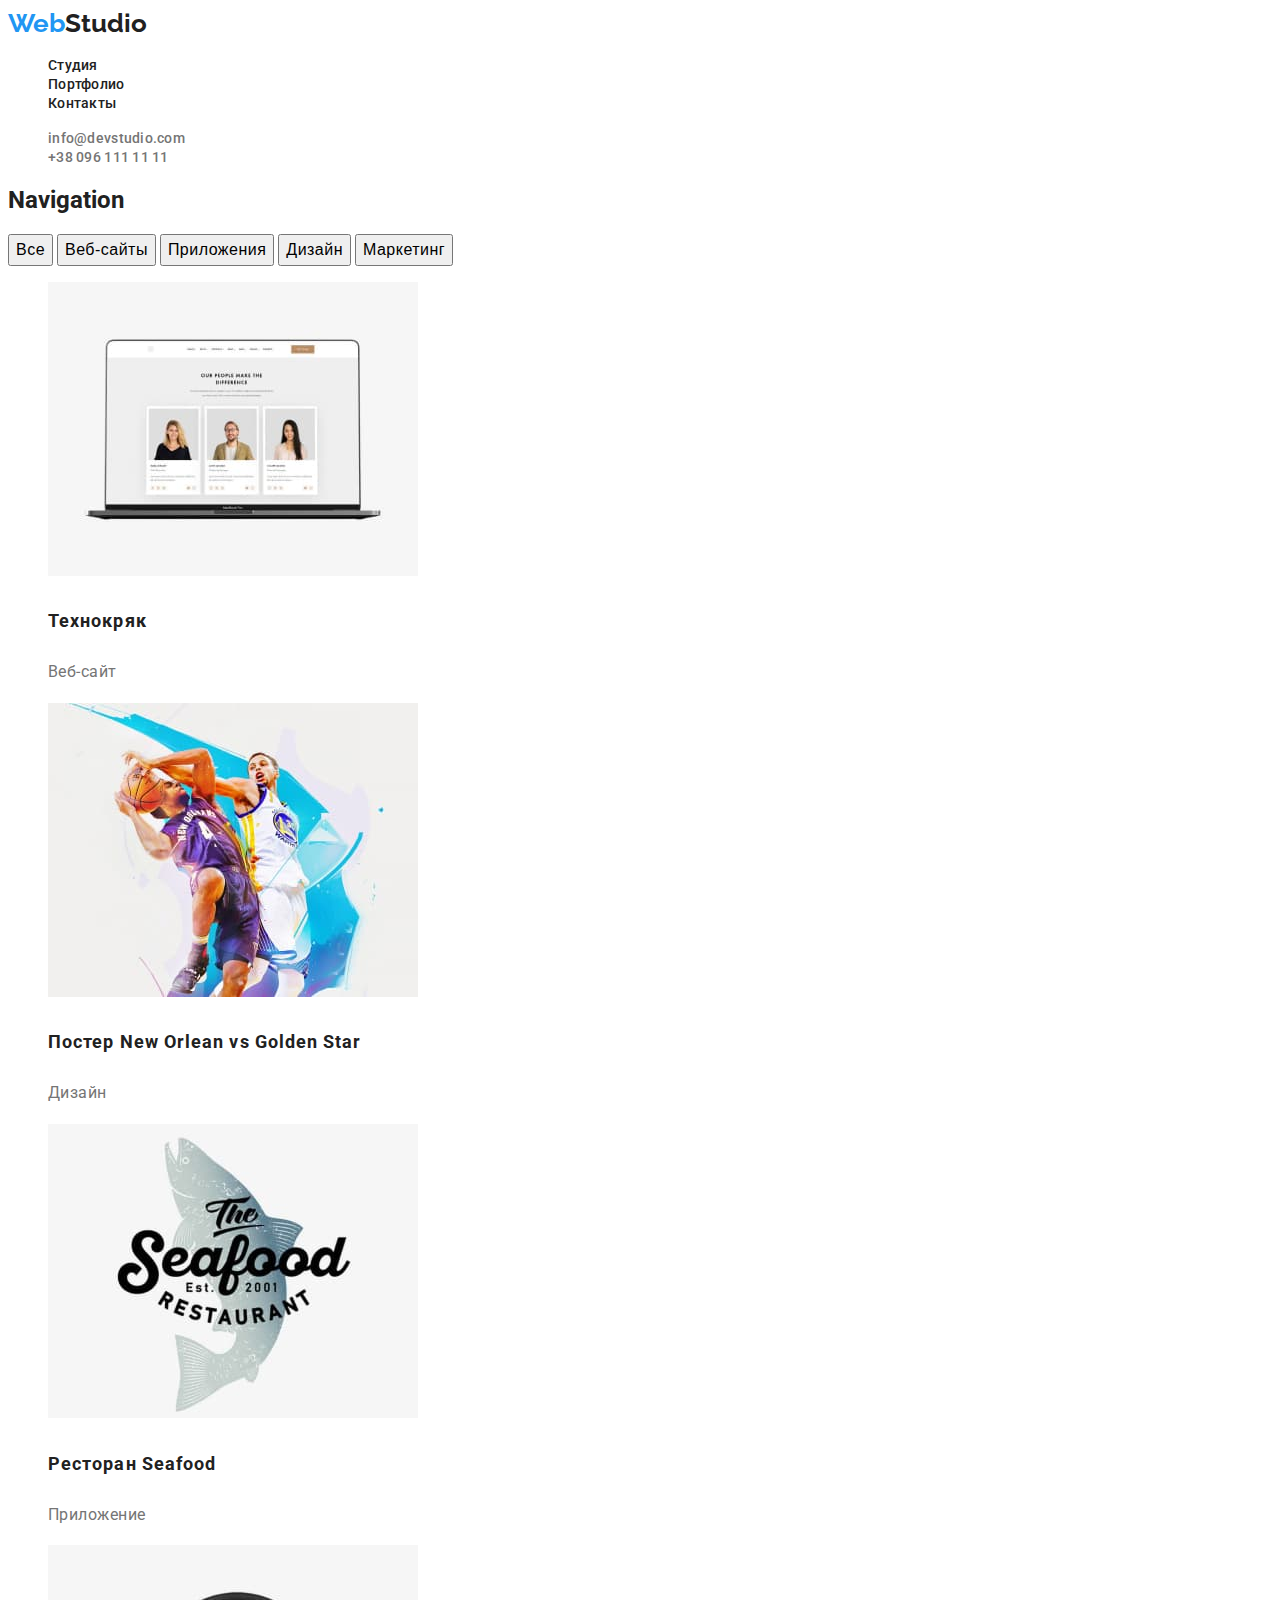
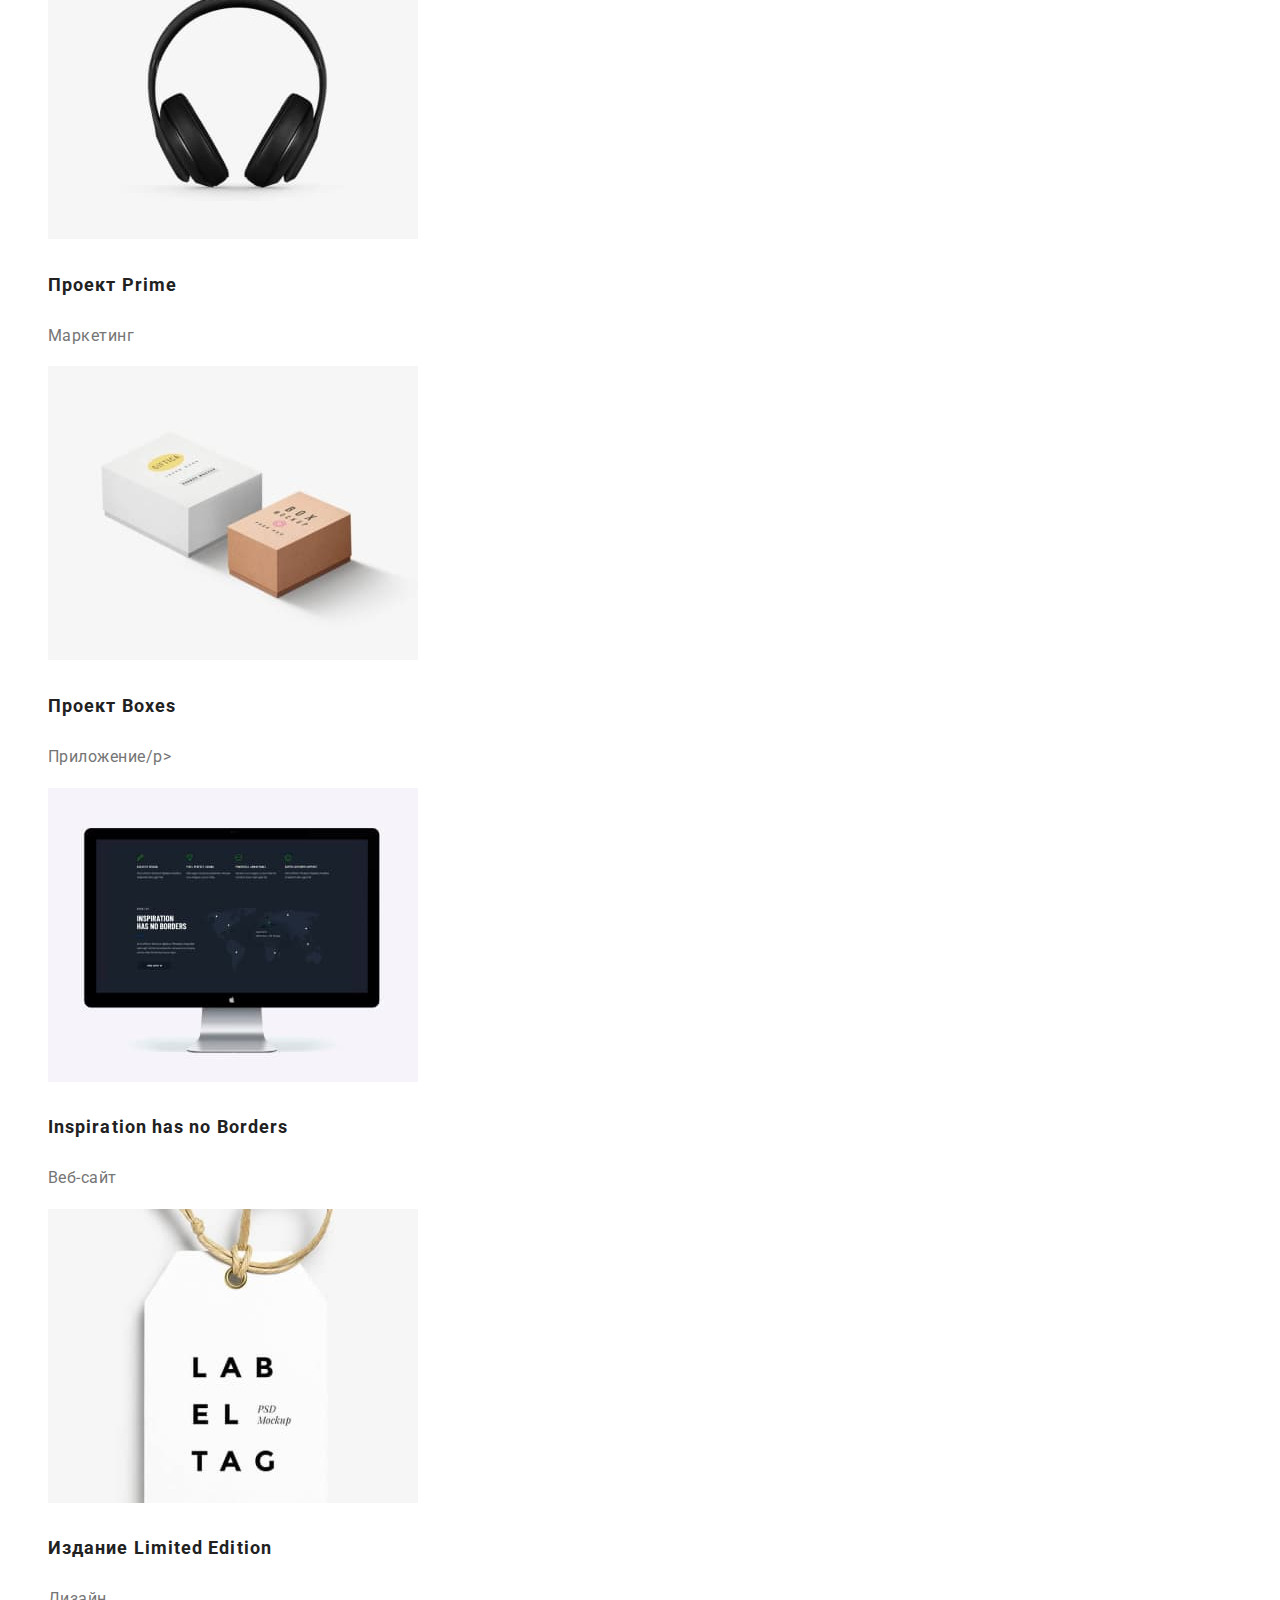
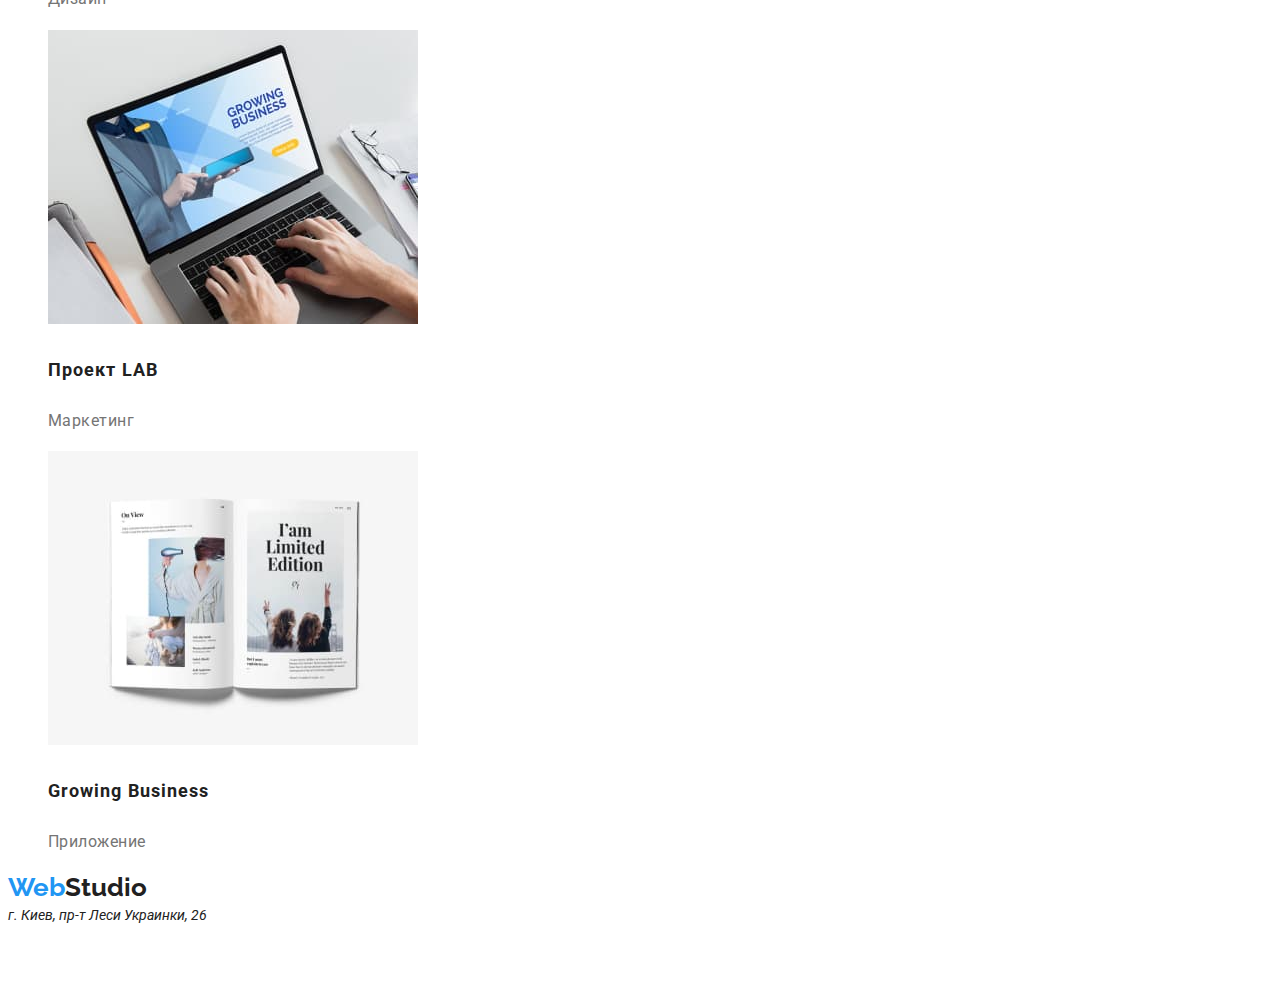
==== commit 969bf36f: "Update portfolio.html" ====
--- a/portfolio.html
+++ b/portfolio.html
@@ -38,13 +38,11 @@
         
         <section class="nav-prtf">
             <h2>Navigation</h2>
-                <ul>
-                    <li><button class="nav-btn" type="button">Все</button></li>
-                    <li><button class="nav-btn" type="button">Веб-сайты</button></li>
-                    <li><button class="nav-btn" type="button">Приложения</button></li>
-                    <li><button class="nav-btn" type="button">Дизайн</button></li>
-                    <li><button class="nav-btn" type="button">Маркетинг</button></li>
-                </ul>
+                <button class="nav-btn" type="button">Все</button>
+                <button class="nav-btn" type="button">Веб-сайты</button>
+                <button class="nav-btn" type="button">Приложения</button>
+                <button class="nav-btn" type="button">Дизайн</button>
+                <button class="nav-btn" type="button">Маркетинг</button>
         </section>
         <!-- 9 images -->
         <section class="prtf-img">
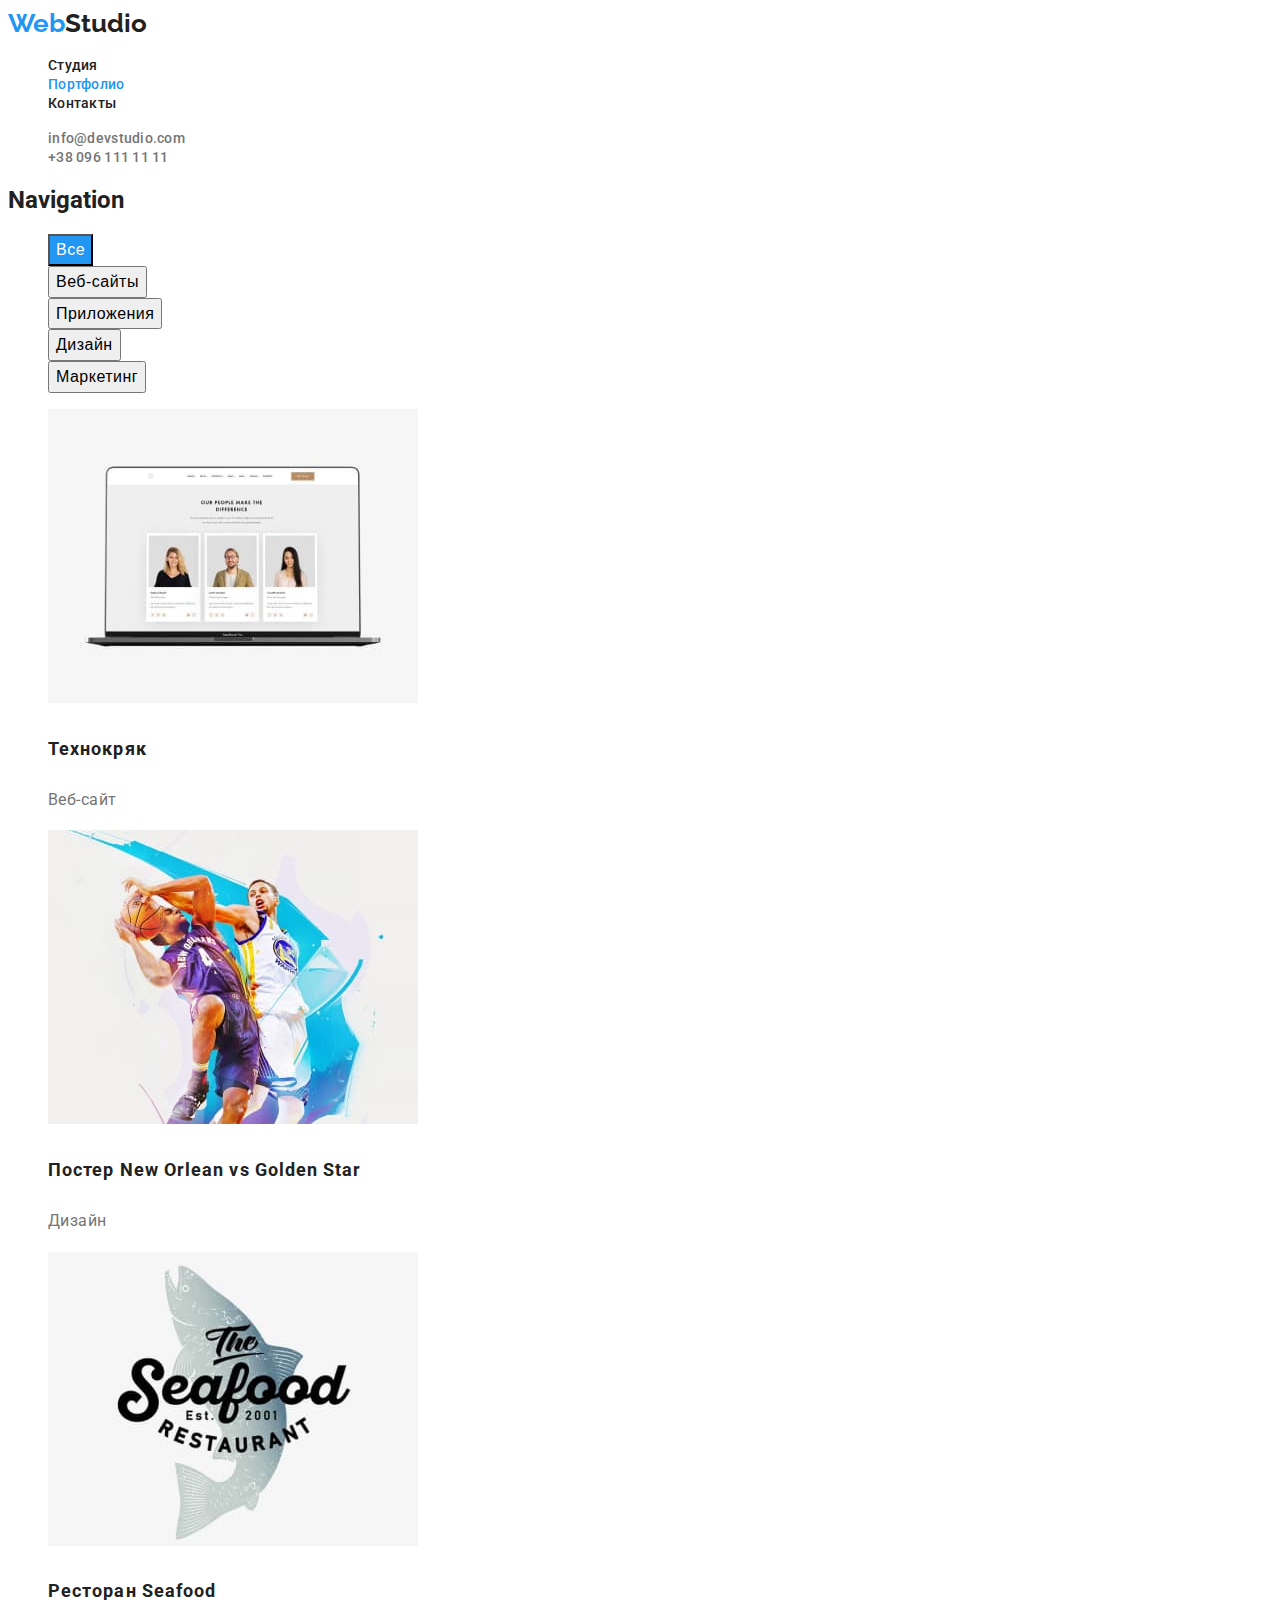
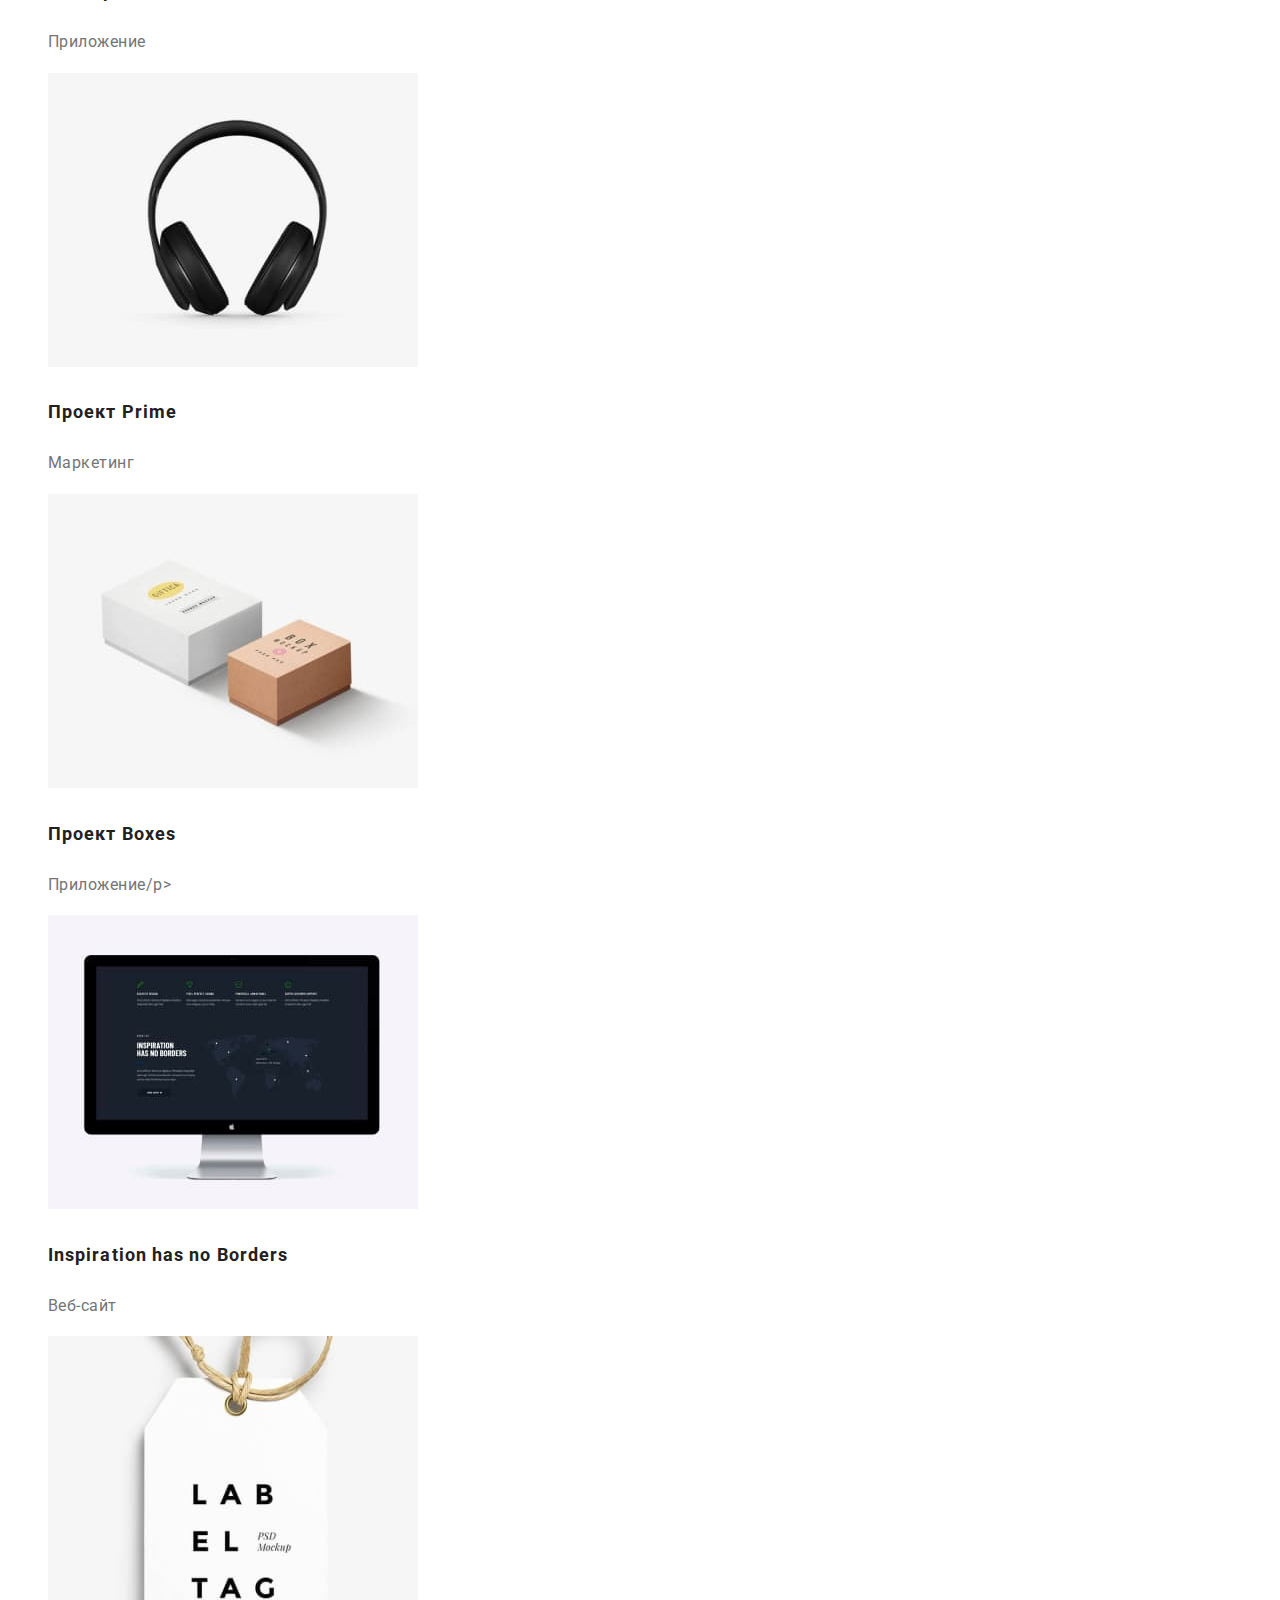
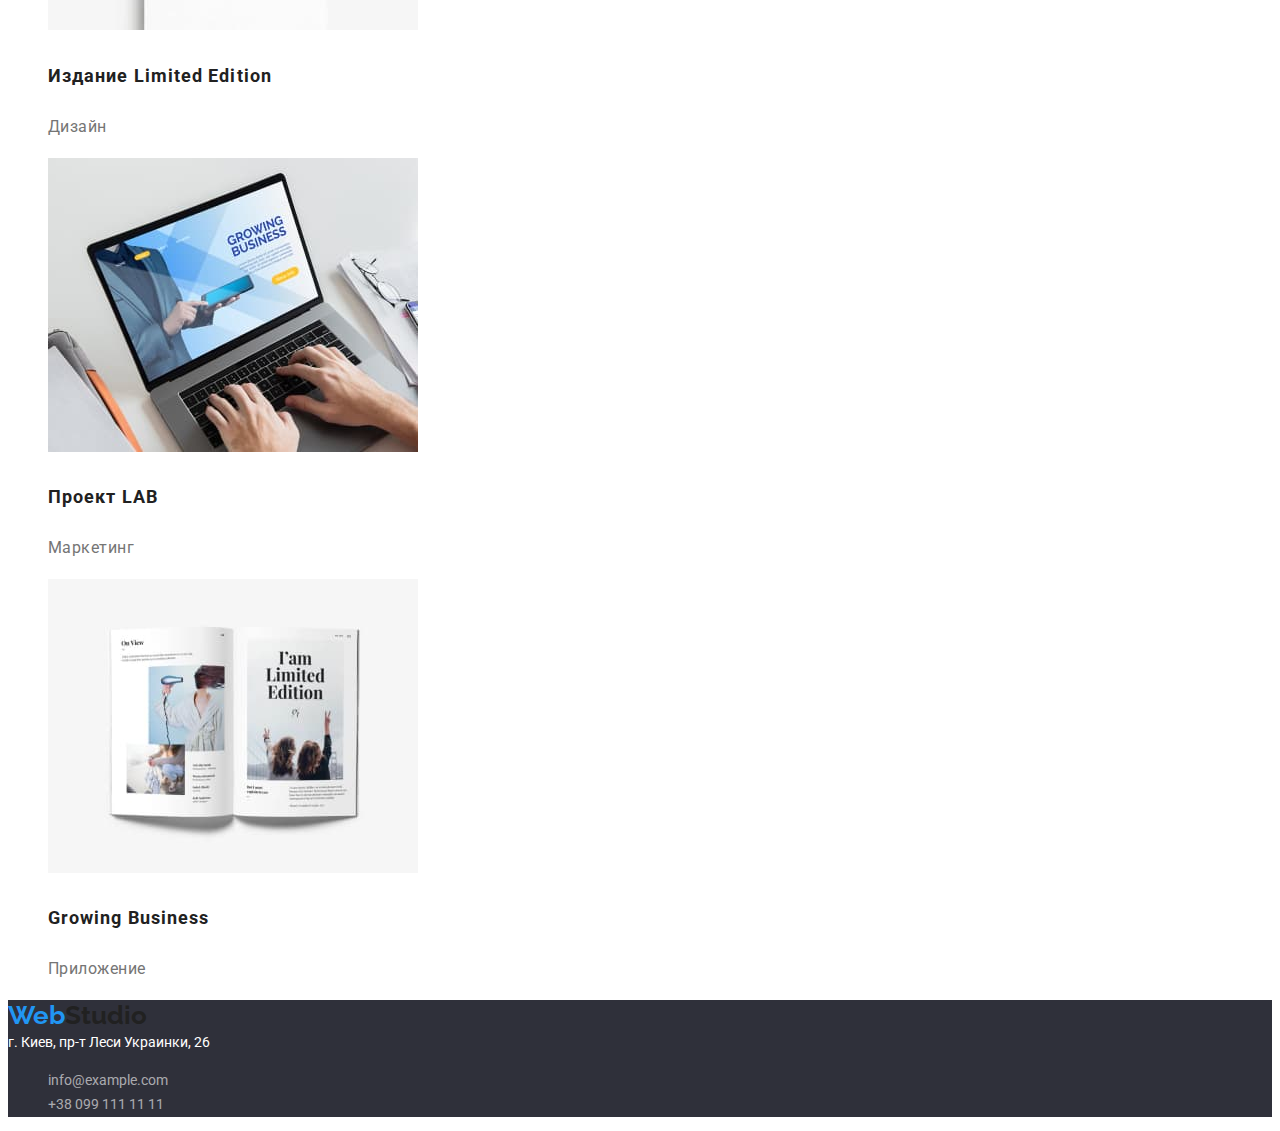
==== commit bd77f48e: "portfolio" ====
--- a/portfolio.html
+++ b/portfolio.html
@@ -16,13 +16,13 @@
 <body>
     <!-- Header -->
     <header class="header">
-        <a href="" class="logo">
+        <a href="./index.html" class="logo">
             <span class="logo1">Web</span>Studio
         </a>
         <nav class="header-nav">
             <ul>
-                <li><a class="header-list" href="">Студия </a></li>
-                <li><a class="header-list" href="">Портфолио</a></li>
+                <li><a class="header-list" href="./index.html">Студия </a></li>
+                <li><a class="header-list header-list-now" href="./portfolio.html">Портфолио</a></li>
                 <li><a class="header-list" href="">Контакты</a></li>
             </ul>
         </nav>
@@ -36,16 +36,15 @@
     <main>
         <!-- Navigation -->
         
-        <section class="nav-prtf">
+        <section class="portfolio">
             <h2>Navigation</h2>
-                <button class="nav-btn" type="button">Все</button>
-                <button class="nav-btn" type="button">Веб-сайты</button>
-                <button class="nav-btn" type="button">Приложения</button>
-                <button class="nav-btn" type="button">Дизайн</button>
-                <button class="nav-btn" type="button">Маркетинг</button>
-        </section>
-        <!-- 9 images -->
-        <section class="prtf-img">
+            <ul>
+                <li class="btn-prtf"><button class="nav-btn btn-prtf-now" type="button">Все</button></li>
+                <li class="btn-prtf"><button class="nav-btn" type="button">Веб-сайты</button></li>
+                <li class="btn-prtf"><button class="nav-btn" type="button">Приложения</button></li>
+                <li class="btn-prtf"><button class="nav-btn" type="button">Дизайн</button></li>
+                <li class="btn-prtf"><button class="nav-btn" type="button">Маркетинг</button></li>
+            </ul>
             <ul class="prtf-item">
                 <li>
                     <img src="./images/portfolio/portfolio_img1.jpg" alt="Ноутбук с портфолио" width="370" height= "294">
--- a/css/style.css
+++ b/css/style.css
@@ -49,6 +49,9 @@
 .header-list:hover {
   color: #2196f3;
 }
+.header-list-now {
+  color: #2196f3;
+}
 
 .header-item {
   font-weight: 500;
@@ -66,14 +69,18 @@
 /*------------Section-1-Hero------------*/
 
 .hero {
+  background-color: #2f303a;
+  text-align: center;
 }
 
 .hero-title {
-  font-family: "Roboto", sans-serif;
+  font-family: "Roboto";
   font-style: normal;
   font-weight: 900;
   font-size: 44px;
   line-height: 1.36;
+  letter-spacing: 0.06em;
+  text-transform: uppercase;
   color: #ffffff;
 }
 
@@ -84,6 +91,7 @@
   font-size: 16px;
   line-height: 1.85;
   color: #ffffff;
+  background-color: #2196f3;
 }
 
 /*------------Section-2------------*/
@@ -131,6 +139,7 @@
 /*------------Section-4-team------------*/
 
 .team {
+  background-color: #f5f4fa;
 }
 
 .team-title {
@@ -154,18 +163,21 @@
   font-style: normal;
   font-weight: 500;
   font-size: 16px;
-  line-height: 19px;
+  line-height: 1.18;
+  text-align: center;
   color: #212121;
 }
 
 .team-person-job {
   font-size: 16px;
   line-height: 1.18;
+  text-align: center;
   color: #757575;
 }
 
 /*------------Footer------------*/
 .footer {
+  background-color: #2f303a;
 }
 
 .footer-logo {
@@ -174,19 +186,23 @@
   font-weight: 700;
   font-size: 26px;
   line-height: 1.19;
+  letter-spacing: 0.03em;
+  color: #ffffff;
 }
 
 .footer-adress {
+  font-style: normal;
   font-weight: 400;
   font-size: 14px;
-  line-height: 24px;
-  counter-reset: #ffffff;
+  line-height: 1.71;
+  color: #ffffff;
 }
 
 .footer-list {
 }
 
 .footer-item {
+  font-style: normal;
   font-weight: 400;
   font-size: 14px;
   line-height: 1.17;
@@ -195,7 +211,7 @@
 
 /* ------------PORTFOLIO------------ */
 
-.nav-prtf {
+.portfolio {
 }
 
 .nav-btn {
@@ -205,12 +221,15 @@
   text-align: center;
   letter-spacing: 0.03em;
 }
-.nav-btn :focus,
+
+.btn-prtf :focus,
 .nav-btn :hover {
-  color: #ffffff;
-}
-
-.prtf-img {
+  background-color: #2196f3;
+  color: #ffffff;
+}
+.btn-prtf-now {
+  color: #ffffff;
+  background-color: #2196f3;
 }
 
 .prtf-item-name {
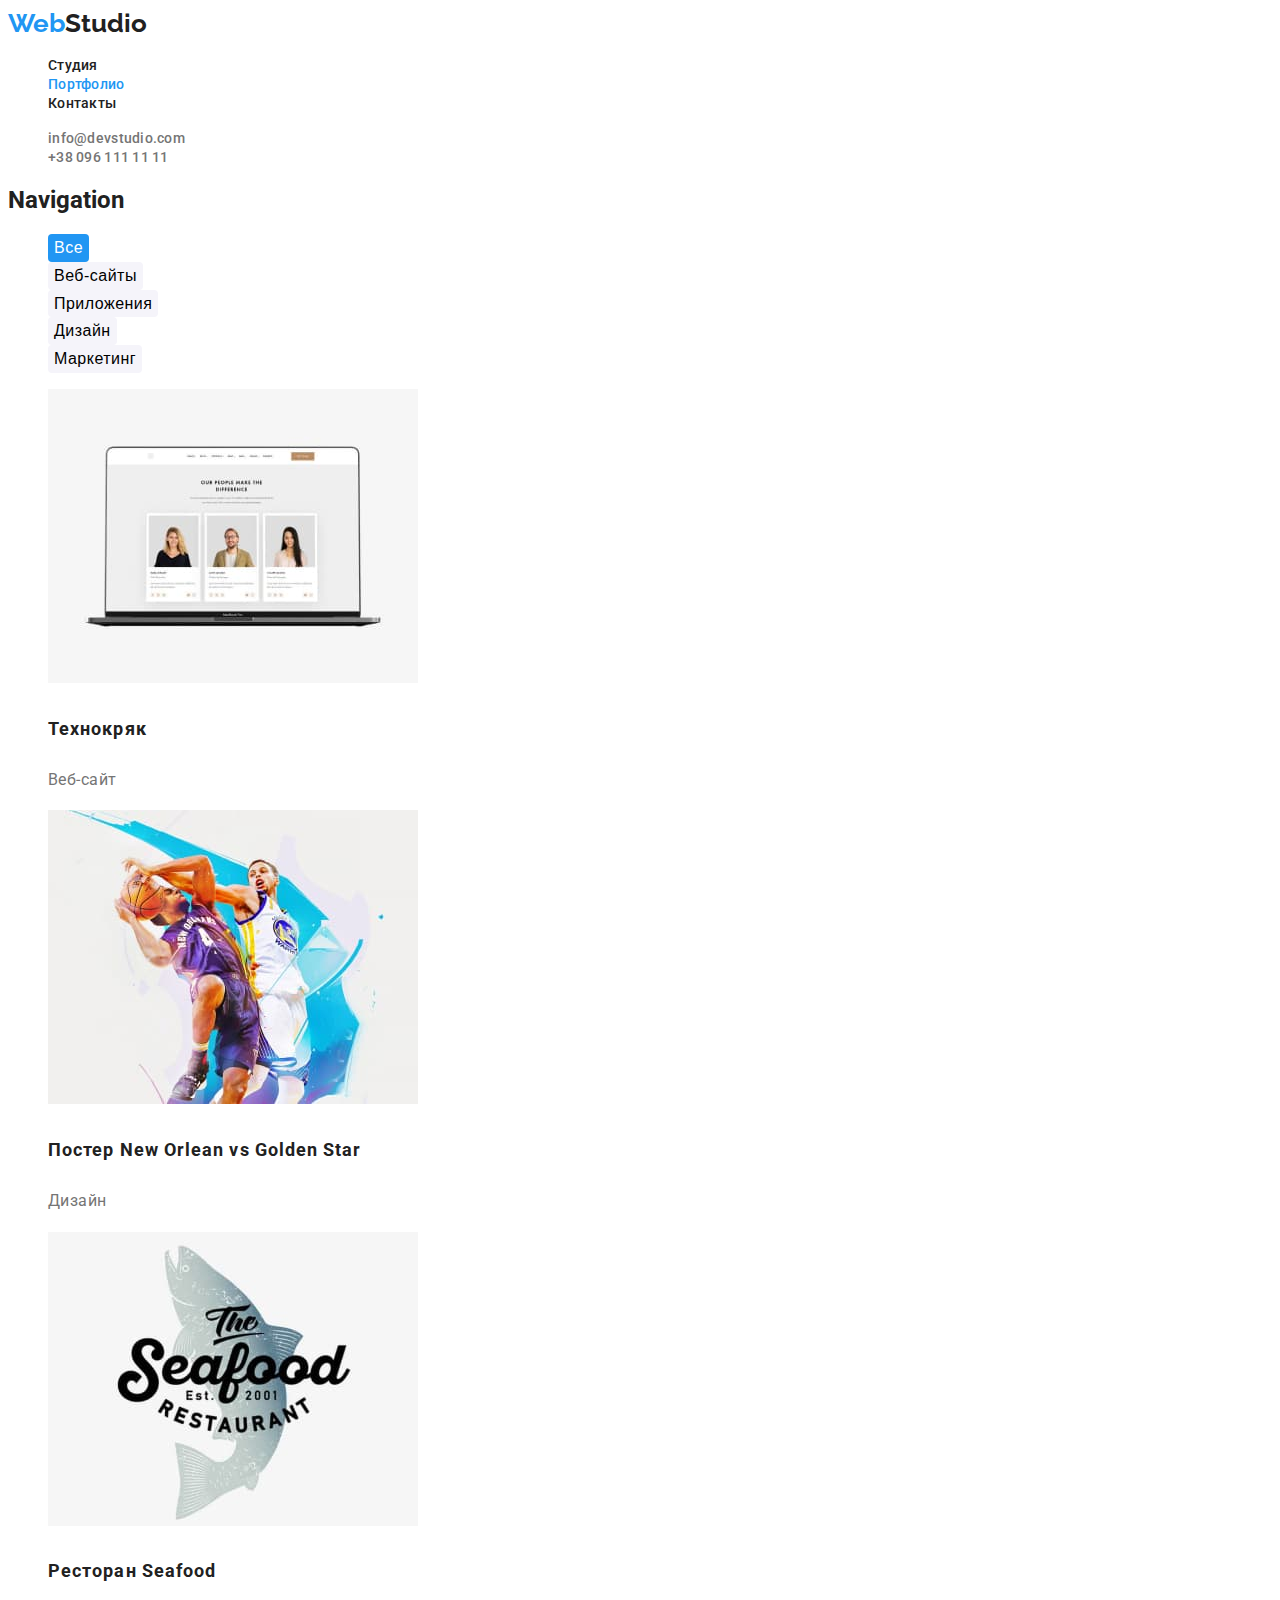
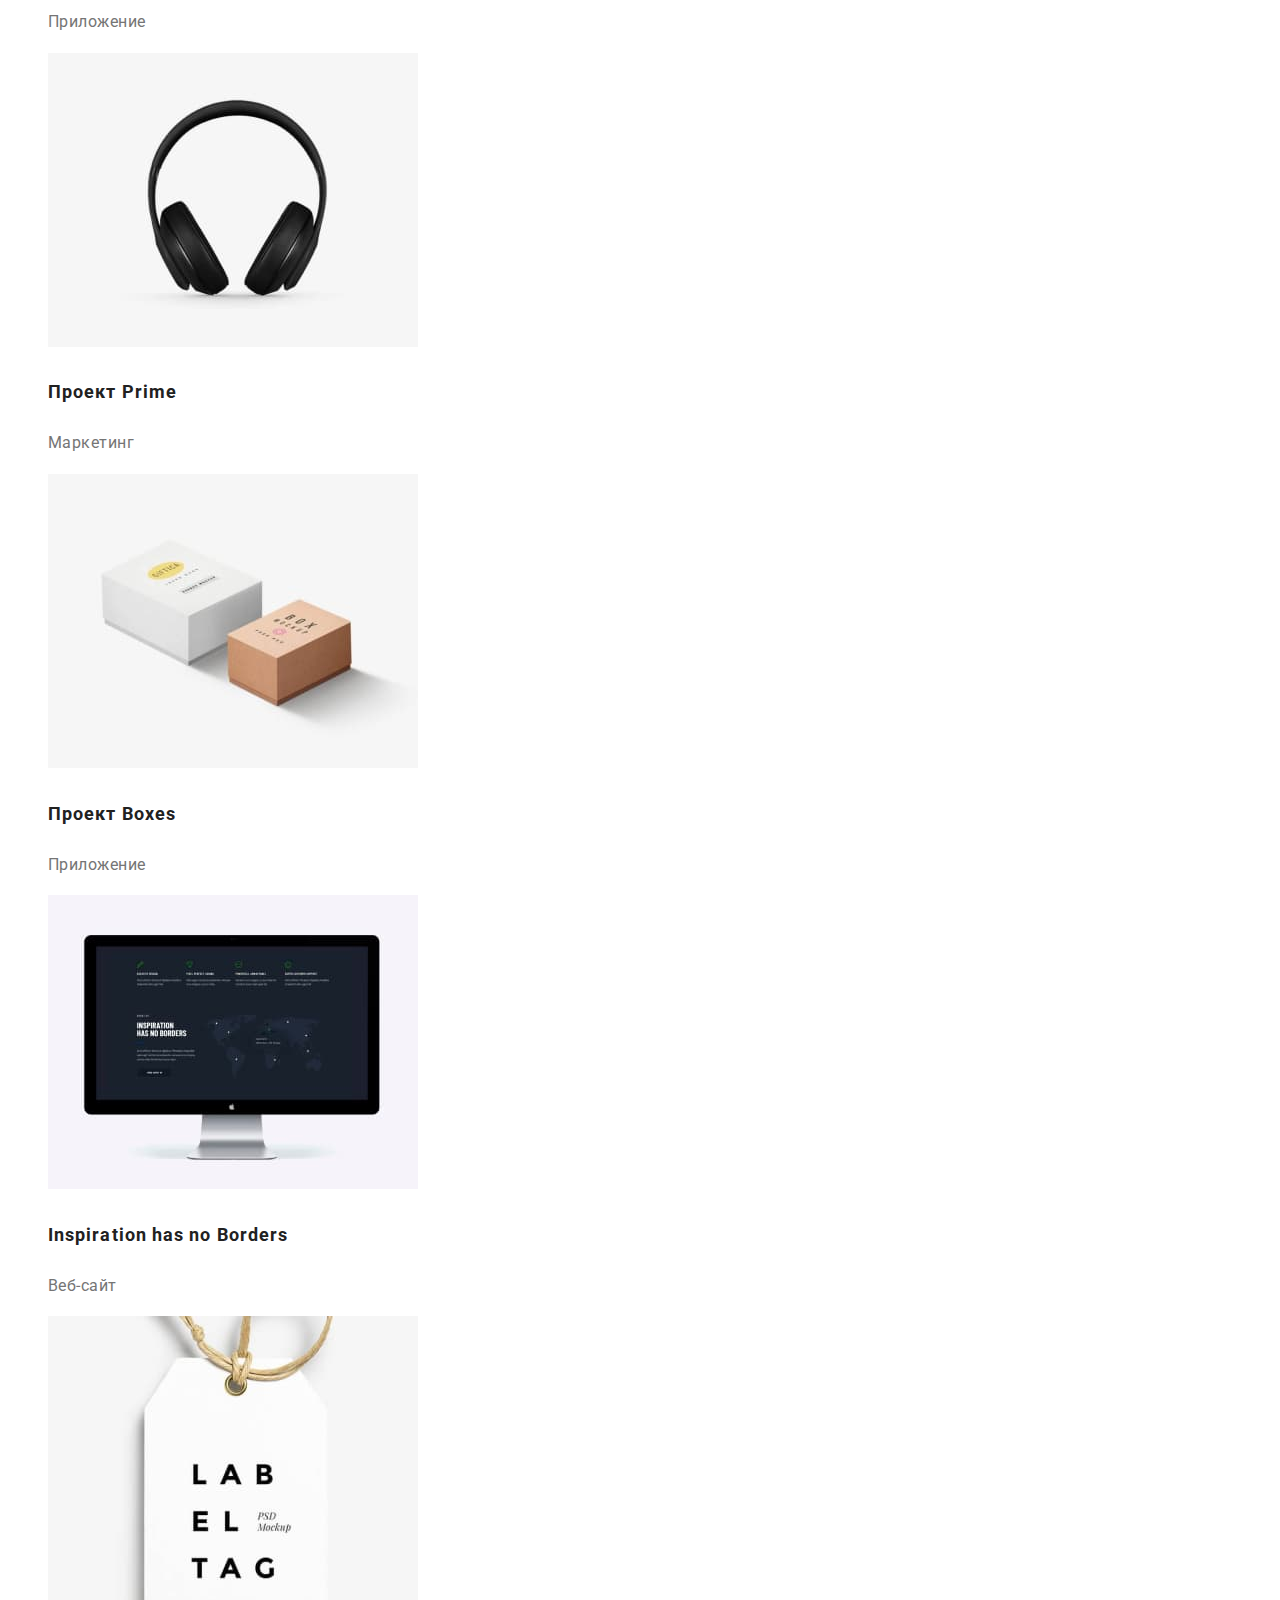
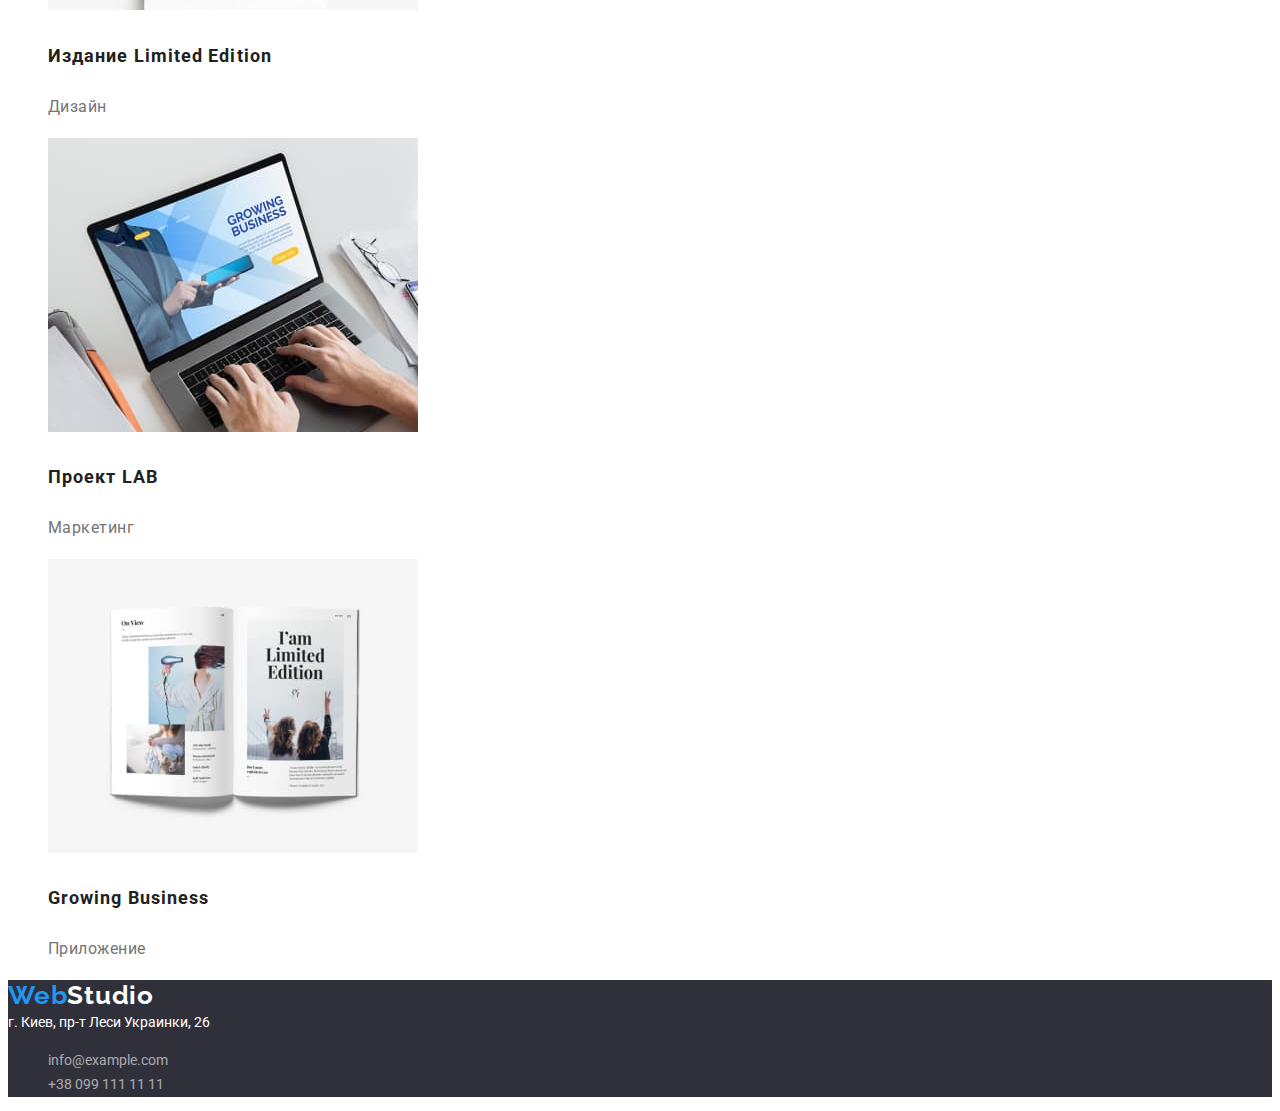
==== commit 529591a5: "portfolio [2]" ====
--- a/portfolio.html
+++ b/portfolio.html
@@ -47,49 +47,67 @@
             </ul>
             <ul class="prtf-item">
                 <li>
-                    <img src="./images/portfolio/portfolio_img1.jpg" alt="Ноутбук с портфолио" width="370" height= "294">
-                    <h3 class="prtf-item-name">Технокряк</h3>
-                    <p class="prtf-item">Веб-сайт</p>
+                    <a href="">
+                        <img src="./images/portfolio/portfolio_img1.jpg" alt="Ноутбук с портфолио" width="370" height= "294">
+                        <h3 class="prtf-item-name">Технокряк</h3>
+                        <p class="prtf-item">Веб-сайт</p>
+                    </a>
                 </li>
                 <li>
-                    <img src="./images/portfolio/portfolio_img2.jpg" alt="Баскетбол." width="370" height= "294">
-                    <h3 class="prtf-item-name">Постер New Orlean vs Golden Star</h3>
-                    <p class="prtf-item">Дизайн</p>
+                    <a href="">
+                        <img src="./images/portfolio/portfolio_img2.jpg" alt="Баскетбол." width="370" height= "294">
+                        <h3 class="prtf-item-name">Постер New Orlean vs Golden Star</h3>
+                        <p class="prtf-item">Дизайн</p>
+                    </a>
                 </li>
                 <li>
-                    <img src="./images/portfolio/portfolio_img3.jpg" alt="Ресторан рыбной еды" width="370" height= "294">
-                    <h3 class="prtf-item-name">Ресторан Seafood</h3>
-                    <p class="prtf-item">Приложение</p>
+                    <a href="">
+                        <img src="./images/portfolio/portfolio_img3.jpg" alt="Ресторан рыбной еды" width="370" height= "294">
+                        <h3 class="prtf-item-name">Ресторан Seafood</h3>
+                        <p class="prtf-item">Приложение</p>
+                    </a>
                 </li>
                 <li>
-                    <img src="./images/portfolio/portfolio_img4.jpg" alt="Наушники" width="370" height= "294">
-                    <h3 class="prtf-item-name">Проект Prime</h3>
-                    <p class="prtf-item">Маркетинг</p>
+                    <a href="">
+                        <img src="./images/portfolio/portfolio_img4.jpg" alt="Наушники" width="370" height= "294">
+                        <h3 class="prtf-item-name">Проект Prime</h3>
+                        <p class="prtf-item">Маркетинг</p>
+                    </a>
                 </li>
                 <li>
-                    <img src="./images/portfolio/portfolio_img5.jpg" alt="Белая и коричневая коробка" width="370" height= "294">
-                    <h3 class="prtf-item-name">Проект Boxes</h3>
-                    <p class="prtf-item">Приложение/p>
+                    <a href="">
+                        <img src="./images/portfolio/portfolio_img5.jpg" alt="Белая и коричневая коробка" width="370" height= "294">
+                        <h3 class="prtf-item-name">Проект Boxes</h3>
+                        <p class="prtf-item">Приложение</p>
+                    </a>
                 </li>
                 <li>
-                    <img src="./images/portfolio/portfolio_img6.jpg" alt="Монитор с темным сайтом" width="370" height= "294">
-                    <h3 class="prtf-item-name">Inspiration has no Borders</h3>
-                    <p class="prtf-item">Веб-сайт</p>
+                    <a href="">
+                        <img src="./images/portfolio/portfolio_img6.jpg" alt="Монитор с темным сайтом" width="370" height= "294">
+                        <h3 class="prtf-item-name">Inspiration has no Borders</h3>
+                        <p class="prtf-item">Веб-сайт</p>
+                    </a>
                 </li>
                 <li>
-                    <img src="./images/portfolio/portfolio_img7.jpg" alt="Бирка с названием" width="370" height= "294">
-                    <h3 class="prtf-item-name">Издание Limited Edition</h3>
-                    <p class="prtf-item">Дизайн</p>
+                    <a href="">
+                        <img src="./images/portfolio/portfolio_img7.jpg" alt="Бирка с названием" width="370" height= "294">
+                        <h3 class="prtf-item-name">Издание Limited Edition</h3>
+                        <p class="prtf-item">Дизайн</p>
+                    </a>
                 </li>
                 <li>
-                    <img src="./images/portfolio/portfolio_img8.jpg" alt="Рабочий ноутбук с сайтом" width="370" height= "294">
-                    <h3 class="prtf-item-name">Проект LAB</h3>
-                    <p class="prtf-item">Маркетинг</p>
+                    <a href="">
+                        <img src="./images/portfolio/portfolio_img8.jpg" alt="Рабочий ноутбук с сайтом" width="370" height= "294">
+                        <h3 class="prtf-item-name">Проект LAB</h3>
+                        <p class="prtf-item">Маркетинг</p>
+                    </a>
                 </li>
                 <li>
-                    <img src="./images/portfolio/portfolio_img9.jpg" alt="Книга лимитированная версия" width="370" height= "294">
-                    <h3 class="prtf-item-name">Growing Business</h3>
-                    <p class="prtf-item">Приложение</p>
+                    <a href="">
+                        <img src="./images/portfolio/portfolio_img9.jpg" alt="Книга лимитированная версия" width="370" height= "294">
+                        <h3 class="prtf-item-name">Growing Business</h3>
+                        <p class="prtf-item">Приложение</p>
+                    </a>
                 </li>
             </ul>
         </section>
@@ -97,7 +115,7 @@
     
 <!-- Footer -->
     <footer class="footer">
-        <a class="logo" href="">
+        <a class="footer-logo" href="">
             <span class="logo1">Web</span>Studio
         </a>
         <address class="footer-adress">
--- a/css/style.css
+++ b/css/style.css
@@ -8,10 +8,24 @@
 
 body {
   font-family: "Roboto", sans-serif;
+  font-style: normal;
   color: #212121;
 }
+
 button {
   cursor: pointer;
+  border: none;
+  border-radius: 4px;
+}
+
+address {
+  font-style: normal;
+}
+
+:root {
+  --basic-color: #212121;
+  --second-basic-color: #2196f3;
+  --third-basic-color: #ffffff;
 }
 
 /*-------------Header------------*/
@@ -25,32 +39,30 @@
   font-weight: 700;
   font-size: 26px;
   line-height: 1.19;
-  color: #212121;
+  color: var(--basic-color);
 }
 
 .logo1 {
-  color: #2196f3;
+  color: var(--second-basic-color);
 }
 
 .header-nav {
 }
 
 .header-list {
-  font-family: "Roboto", sans-serif;
-  font-style: normal;
   font-weight: 500;
   font-size: 14px;
   line-height: 1.14;
   letter-spacing: 0.02em;
-  color: #212121;
+  color: var(--basic-color);
 }
 
 .header-list:focus,
 .header-list:hover {
-  color: #2196f3;
+  color: var(--second-basic-color);
 }
 .header-list-now {
-  color: #2196f3;
+  color: var(--second-basic-color);
 }
 
 .header-item {
@@ -63,7 +75,7 @@
 
 .header-item:focus,
 .header-item:hover {
-  color: #2196f3;
+  color: var(--second-basic-color);
 }
 
 /*------------Section-1-Hero------------*/
@@ -74,24 +86,25 @@
 }
 
 .hero-title {
-  font-family: "Roboto";
-  font-style: normal;
   font-weight: 900;
   font-size: 44px;
   line-height: 1.36;
   letter-spacing: 0.06em;
   text-transform: uppercase;
-  color: #ffffff;
+  color: var(--third-basic-color);
 }
 
 .hero-btn {
-  font-family: "Roboto", sans-serif;
-  font-style: normal;
   font-weight: 700;
   font-size: 16px;
   line-height: 1.85;
-  color: #ffffff;
-  background-color: #2196f3;
+  color: var(--third-basic-color);
+  background-color: var(--second-basic-color);
+}
+
+.hero-button :hover,
+.hero-button :focus {
+  background-color: #188ce8;
 }
 
 /*------------Section-2------------*/
@@ -100,8 +113,6 @@
 }
 
 .text-item-name {
-  font-family: "Roboto", sans-serif;
-  font-style: normal;
   font-weight: 700;
   font-size: 14px;
   line-height: 1.14;
@@ -121,8 +132,6 @@
 }
 
 .do-title {
-  font-family: "Roboto", sans-serif;
-  font-style: normal;
   font-weight: 700;
   font-size: 36px;
   line-height: 1.16;
@@ -143,8 +152,6 @@
 }
 
 .team-title {
-  font-family: "Roboto", sans-serif;
-  font-style: normal;
   font-weight: 700;
   font-size: 36px;
   line-height: 1.16;
@@ -159,13 +166,11 @@
 }
 
 .team-person {
-  font-family: "Roboto", sans-serif;
-  font-style: normal;
   font-weight: 500;
   font-size: 16px;
   line-height: 1.18;
   text-align: center;
-  color: #212121;
+  color: var(--basic-color);
 }
 
 .team-person-job {
@@ -187,22 +192,20 @@
   font-size: 26px;
   line-height: 1.19;
   letter-spacing: 0.03em;
-  color: #ffffff;
+  color: var(--third-basic-color);
 }
 
 .footer-adress {
-  font-style: normal;
   font-weight: 400;
   font-size: 14px;
   line-height: 1.71;
-  color: #ffffff;
+  color: var(--third-basic-color);
 }
 
 .footer-list {
 }
 
 .footer-item {
-  font-style: normal;
   font-weight: 400;
   font-size: 14px;
   line-height: 1.17;
@@ -220,16 +223,19 @@
   line-height: 1.62;
   text-align: center;
   letter-spacing: 0.03em;
+
+  background-color: #f5f4fa;
 }
 
 .btn-prtf :focus,
-.nav-btn :hover {
-  background-color: #2196f3;
-  color: #ffffff;
-}
+.btn-prtf :hover {
+  background-color: var(--second-basic-color);
+  color: var(--third-basic-color);
+}
+
 .btn-prtf-now {
-  color: #ffffff;
-  background-color: #2196f3;
+  color: var(--third-basic-color);
+  background-color: var(--second-basic-color);
 }
 
 .prtf-item-name {
@@ -237,7 +243,7 @@
   font-size: 18px;
   line-height: 2;
   letter-spacing: 0.06em;
-  color: #212121;
+  color: var(--basic-color);
 }
 
 .prtf-item {
